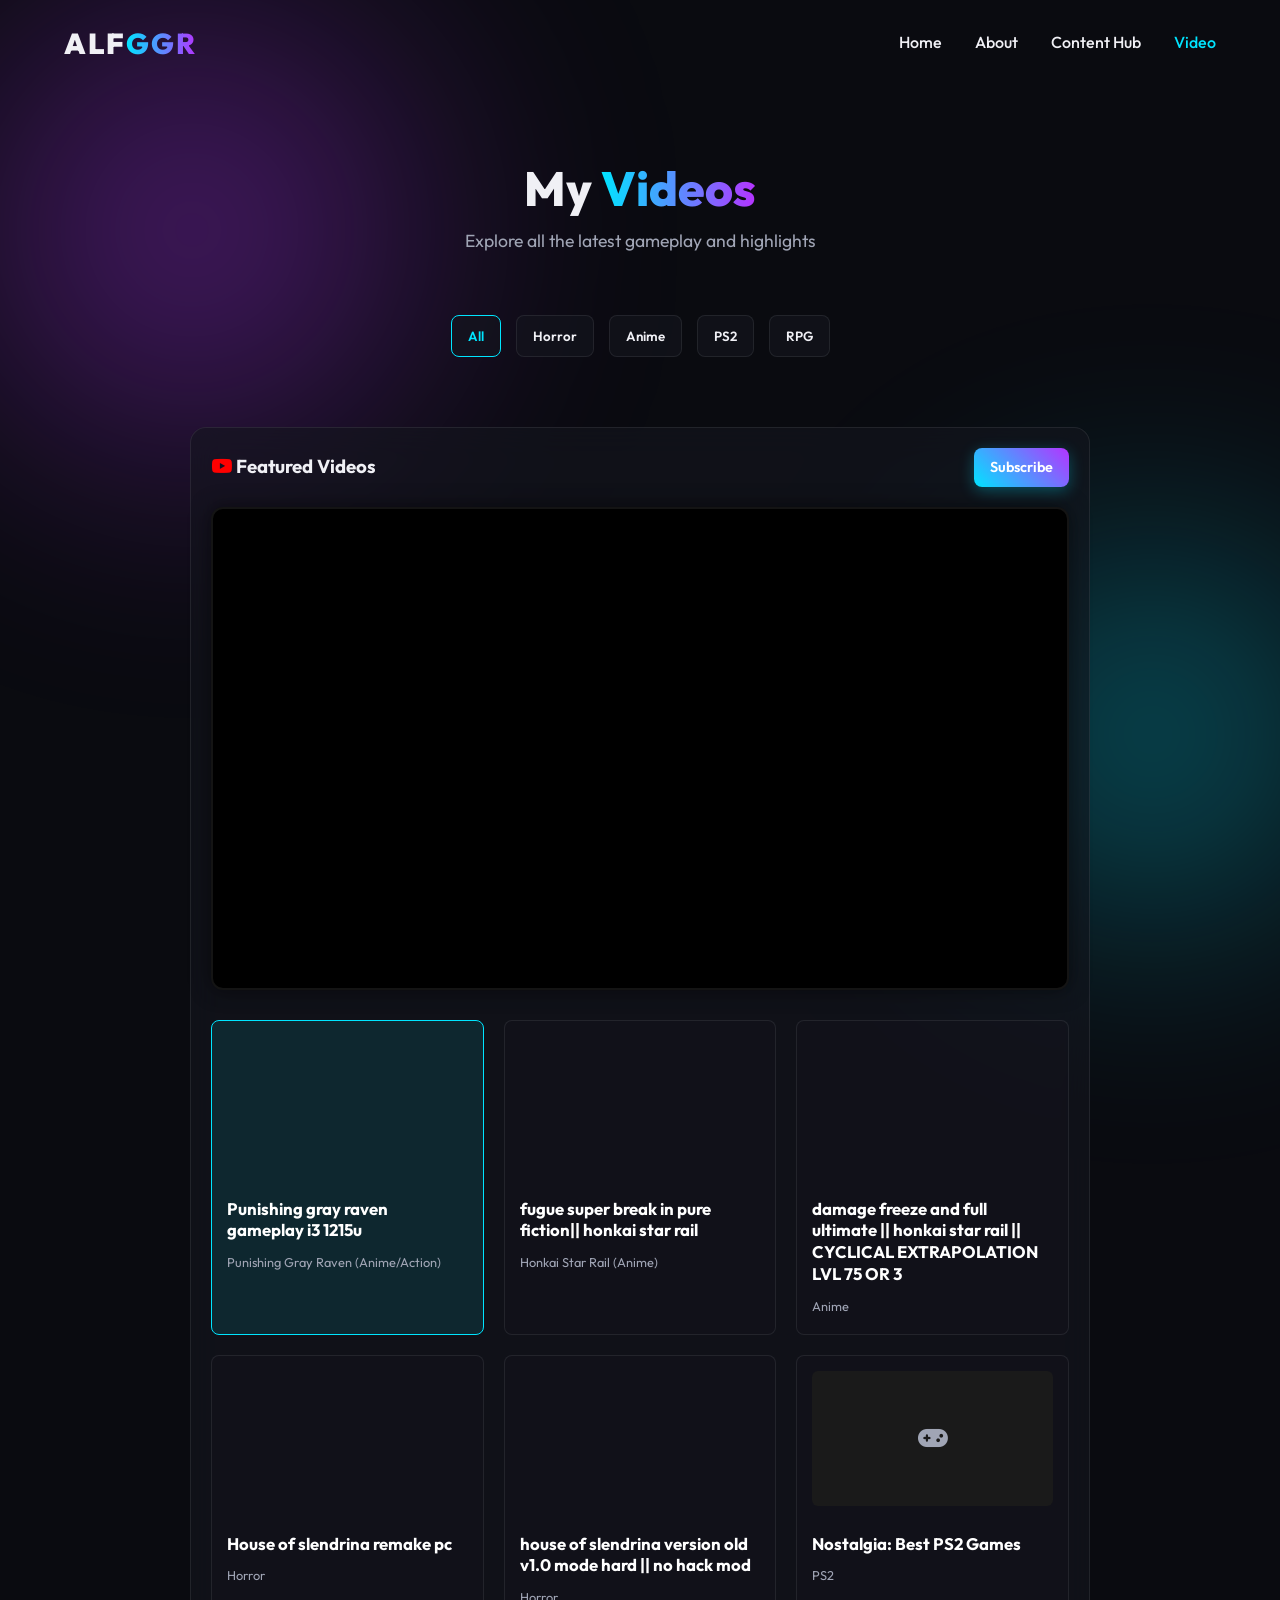
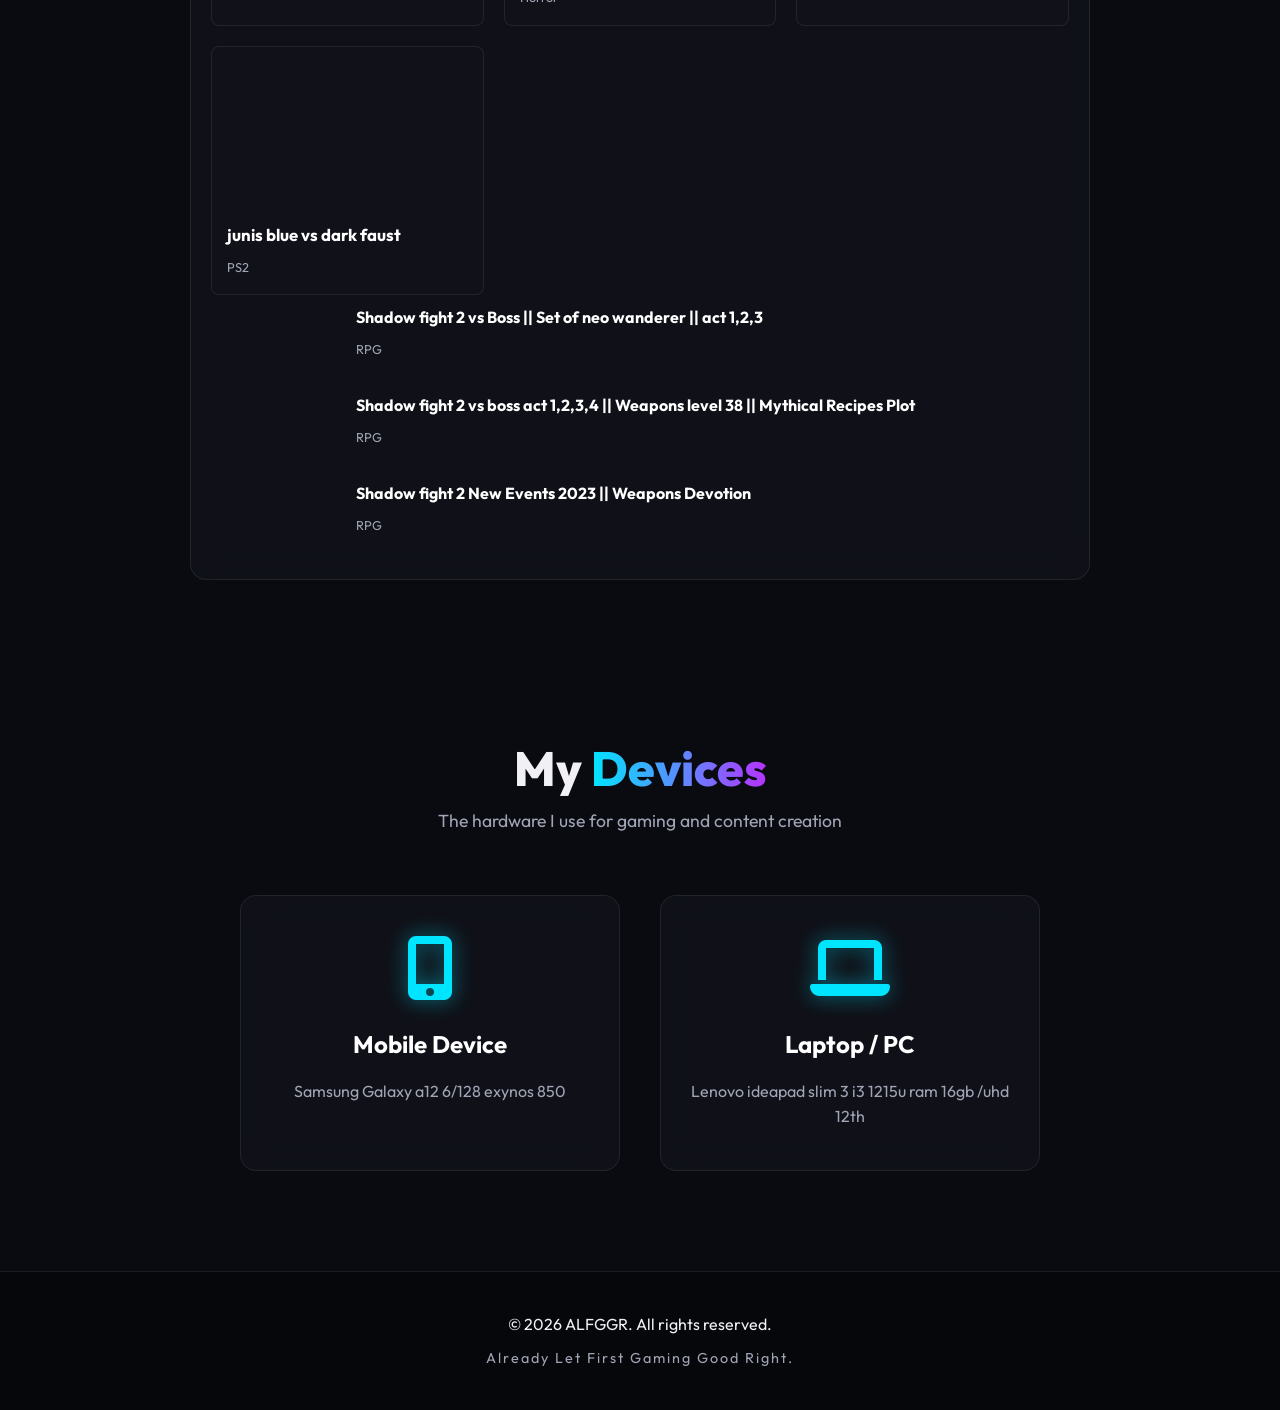
==== video.html @ 0b7cdcba "Add files via upload" ====
<!DOCTYPE html>
<html lang="en">
<head>
    <meta charset="UTF-8">
    <meta name="viewport" content="width=device-width, initial-scale=1.0">
    <title>ALFGGR | Videos</title>
    <meta name="description" content="Watch the latest gaming videos from ALFGGR, including Horror, Anime, PS2, and RPG gameplay.">
    <meta name="keywords" content="ALFGGR, Gaming, Videos, Horror, Anime, PS2, RPG, Gameplay, Walkthrough">
    <meta name="author" content="ALFGGR">
    <link rel="canonical" href="https://alfggr.com/video.html">
    
    <!-- SEO & Open Graph -->
    <meta property="og:title" content="ALFGGR | Videos">
    <meta property="og:description" content="Watch the latest gaming videos from ALFGGR, including Horror, Anime, PS2, and RPG gameplay.">
    <meta property="og:url" content="https://alfggr.com/video.html">
    <meta property="og:image" content="https://alfggr.com/img/icon.png">
    <meta property="og:type" content="website">
    <meta name="twitter:card" content="summary_large_image">
    <meta name="twitter:title" content="ALFGGR | Videos">
    <meta name="twitter:description" content="Watch the latest gaming videos from ALFGGR.">
    <meta name="twitter:image" content="https://alfggr.com/img/icon.png">
    
    <!-- Favicon Maximization -->
    <link rel="icon" type="image/png" sizes="32x32" href="img/icon.png">
    <link rel="icon" type="image/png" sizes="16x16" href="img/icon.png">
    <link rel="apple-touch-icon" sizes="180x180" href="img/icon.png">
    <link rel="shortcut icon" href="img/icon.png">
    <meta name="theme-color" content="#0a0b10">

    <!-- Structured Data for AI Overviews & SEO -->
    <script type="application/ld+json">
    {
      "@context": "https://schema.org",
      "@type": "CollectionPage",
      "name": "ALFGGR | Videos",
      "description": "Explore the latest gameplay and highlights from ALFGGR.",
      "url": "https://alfggr.com/video.html",
      "publisher": {
        "@type": "Organization",
        "name": "ALFGGR",
        "logo": {
          "@type": "ImageObject",
          "url": "https://alfggr.com/img/icon.png"
        }
      }
    }
    </script>

    <!-- Pagespeed Optimizations -->
    <link rel="preconnect" href="https://fonts.googleapis.com">
    <link rel="preconnect" href="https://fonts.gstatic.com" crossorigin>
    <link rel="preconnect" href="https://www.youtube.com">
    <link rel="dns-prefetch" href="https://www.youtube.com">
    <link href="https://fonts.googleapis.com/css2?family=Outfit:wght@300;400;600;800;900&display=swap" rel="stylesheet">
    <link rel="stylesheet" href="style.css">
    <link rel="preload" href="https://cdnjs.cloudflare.com/ajax/libs/font-awesome/6.4.0/css/all.min.css" as="style" onload="this.onload=null;this.rel='stylesheet'">
    <noscript><link rel="stylesheet" href="https://cdnjs.cloudflare.com/ajax/libs/font-awesome/6.4.0/css/all.min.css"></noscript>
    <style>
        .video-page-grid {
            display: grid !important;
            grid-template-columns: repeat(auto-fill, minmax(240px, 1fr));
            gap: 20px;
            margin-top: 30px;
        }
        .video-page-grid .playlist-item {
            flex-direction: column;
            align-items: flex-start;
            padding: 15px;
            background: rgba(20, 22, 30, 0.4);
            border: 1px solid var(--glass-border);
        }
        .video-page-grid .playlist-item.active {
            border-color: var(--accent-primary);
            background: rgba(0, 229, 255, 0.1);
        }
        .video-page-grid .thumb {
            width: 100% !important;
            height: 135px !important;
            margin-bottom: 12px;
        }
        .video-page-grid .info h4 {
            font-size: 1.05rem;
            line-height: 1.3;
            margin-bottom: 8px;
        }
    </style>
</head>
<body>
    <!-- Background Effects -->
    <div class="bg-glow blob-1"></div>
    <div class="bg-glow blob-2"></div>

    <!-- Navigation -->
    <nav class="navbar">
        <div class="nav-container">
            <a href="index.html" class="logo">ALF<span class="highlight">GGR</span></a>
            <div class="nav-links">
                <a href="index.html#home">Home</a>
                <a href="index.html#about">About</a>
                <a href="index.html#hub">Content Hub</a>
                <a href="video.html" style="color: var(--accent-primary);">Video</a>
            </div>
            <div class="mobile-menu-btn">
                <i class="fas fa-bars"></i>
            </div>
        </div>
    </nav>

    <!-- Videos Section -->
    <section id="videos" class="hub" style="padding-top: 150px; min-height: 80vh;">
        <div class="section-header fade-in">
            <h2>My <span class="highlight">Videos</span></h2>
            <p>Explore all the latest gameplay and highlights</p>
        </div>
        
        <div class="hub-container" style="grid-template-columns: 1fr; max-width: 900px; margin: 0 auto;">
            <!-- Category Filters -->
            <div class="category-filters fade-in" style="display: flex; gap: 15px; margin-bottom: 30px; justify-content: center; flex-wrap: wrap;">
                <button class="btn btn-social filter-btn active-filter" data-filter="all">All</button>
                <button class="btn btn-social filter-btn" data-filter="horror">Horror</button>
                <button class="btn btn-social filter-btn" data-filter="anime">Anime</button>
                <button class="btn btn-social filter-btn" data-filter="ps2">PS2</button>
                <button class="btn btn-social filter-btn" data-filter="rpg">RPG</button>
            </div>

            <!-- YouTube Showcase Expanded -->
            <div class="yt-showcase glass fade-in">
                <div class="showcase-header" style="display: flex; justify-content: space-between; align-items: center;">
                    <h3><i class="fab fa-youtube" style="color: #ff0000;"></i> Featured Videos</h3>
                    <a href="https://www.youtube.com/@ALFGGRFRIEREN" target="_blank" class="btn btn-primary" style="padding: 8px 16px; font-size: 0.9rem;">Subscribe</a>
                </div>
                <div class="video-player-frame" style="margin-bottom: 30px;">
                    <iframe id="main-yt-player" src="https://www.youtube.com/embed/Yt48xO8uWRI?si=CnnHKr58qfmJ1KB6" title="ALFGGR Gaming Video" frameborder="0" allow="accelerometer; autoplay; clipboard-write; encrypted-media; gyroscope; picture-in-picture; web-share" allowfullscreen loading="lazy" style="width: 100%; height: 100%; position: absolute; top: 0; left: 0;"></iframe>
                </div>
                <div class="video-playlist video-page-grid">
                    <div class="playlist-item active" data-category="anime" data-url="https://www.youtube.com/embed/Yt48xO8uWRI?si=CnnHKr58qfmJ1KB6">
                        <div class="thumb yt-thumb-1"></div>
                        <div class="info">
                            <h4>Punishing gray raven gameplay i3 1215u</h4>
                            <span>Punishing Gray Raven (Anime/Action)</span>
                        </div>
                    </div>
                    <div class="playlist-item" data-category="anime" data-url="https://www.youtube.com/embed/mqfwTpQ05Ng?start=84">
                        <div class="thumb yt-thumb-2"></div>
                        <div class="info">
                            <h4>fugue super break in pure fiction|| honkai star rail</h4>
                            <span>Honkai Star Rail (Anime)</span>
                        </div>
                    </div>
                    <!-- Anime Placeholders -->
                    <div class="playlist-item" data-category="anime" data-url="https://www.youtube.com/embed/ZGcPiIV1_28?si=SC_h_uphFCRVAzOS">
                        <div class="thumb" style="background: url('https://img.youtube.com/vi/ZGcPiIV1_28/hqdefault.jpg') center/cover; display: flex; align-items: center; justify-content: center;"></div>
                        <div class="info">
                            <h4>damage freeze and full ultimate || honkai star rail || CYCLICAL EXTRAPOLATION LVL 75 OR 3</h4>
                            <span>Anime</span>
                        </div>
                    </div>
                    
                    <!-- Horror Placeholders -->
                    <div class="playlist-item" data-category="horror" data-url="https://www.youtube.com/embed/eGwAYPL7aRM?si=e6atgmjRRaTUmrL-">
                        <div class="thumb" style="background: url('https://img.youtube.com/vi/eGwAYPL7aRM/hqdefault.jpg') center/cover; display: flex; align-items: center; justify-content: center;"></div>
                        <div class="info">
                            <h4>House of slendrina remake pc</h4>
                            <span>Horror</span>
                        </div>
                    </div>
                    <div class="playlist-item" data-category="horror" data-url="https://www.youtube.com/embed/FNz2HK_6kNI?si=Iut2EkTe7sqjBl9a">
                        <div class="thumb" style="background: url('https://img.youtube.com/vi/FNz2HK_6kNI/hqdefault.jpg') center/cover; display: flex; align-items: center; justify-content: center;"></div>
                        <div class="info">
                            <h4>house of slendrina version old v1.0 mode hard || no hack mod</h4>
                            <span>Horror</span>
                        </div>
                    </div>


                    <!-- PS2 Placeholders -->
                    <div class="playlist-item" data-category="ps2" data-url="https://www.youtube.com/embed/Yt48xO8uWRI">
                        <div class="thumb" style="background: #1a1a1a; display: flex; align-items: center; justify-content: center;"><i class="fas fa-gamepad" style="color: var(--text-muted); font-size: 1.5rem;"></i></div>
                        <div class="info">
                            <h4>Nostalgia: Best PS2 Games</h4>
                            <span>PS2</span>
                        </div>
                    </div>
                    <div class="playlist-item" data-category="ps2" data-url="https://www.youtube.com/embed/fvQC0sFUXD8?si=60xkOVvUGl4ir617">
                        <div class="thumb" style="background: url('https://img.youtube.com/vi/fvQC0sFUXD8/hqdefault.jpg') center/cover; display: flex; align-items: center; justify-content: center;"></div>
                        <div class="info">
                            <h4>junis blue vs dark faust</h4>
                            <span>PS2</span>
                        </div>
                    </div>
                    </div>

                    <!-- RPG Placeholders -->
                    <div class="playlist-item" data-category="rpg" data-url="https://www.youtube.com/embed/9pNNU_Ja9Fw?si=eTaU8vXrqc_uiwPA">
                        <div class="thumb" style="background: url('https://img.youtube.com/vi/9pNNU_Ja9Fw/hqdefault.jpg') center/cover; display: flex; align-items: center; justify-content: center;"></div>
                        <div class="info">
                            <h4>Shadow fight 2 vs Boss || Set of neo wanderer || act 1,2,3</h4>
                            <span>RPG</span>
                        </div>
                    </div>
                    <div class="playlist-item" data-category="rpg" data-url="https://www.youtube.com/embed/5vhgymknpUk?si=5foOuzaYvOjLVscD">
                        <div class="thumb" style="background: url('https://img.youtube.com/vi/5vhgymknpUk/hqdefault.jpg') center/cover; display: flex; align-items: center; justify-content: center;"></div>
                        <div class="info">
                            <h4>Shadow fight 2 vs boss act 1,2,3,4 || Weapons level 38 || Mythical Recipes Plot</h4>
                            <span>RPG</span>
                        </div>
                    </div>
                    <div class="playlist-item" data-category="rpg" data-url="https://www.youtube.com/embed/zV8PjZIOoPE?si=hNqh-Oz_6TSqY99t">
                        <div class="thumb" style="background: url('https://img.youtube.com/vi/zV8PjZIOoPE/hqdefault.jpg') center/cover; display: flex; align-items: center; justify-content: center;"></div>
                        <div class="info">
                            <h4>Shadow fight 2 New Events 2023 || Weapons Devotion</h4>
                            <span>RPG</span>
                        </div>
                    </div>
                </div>
            </div>
        </div>
    </section>
    <!-- Devices Section -->
    <section id="devices" class="about" style="padding-top: 50px; padding-bottom: 100px;">
        <div class="section-header fade-in">
            <h2>My <span class="highlight">Devices</span></h2>
            <p>The hardware I use for gaming and content creation</p>
        </div>
        
        <div class="about-grid" style="display: grid; grid-template-columns: repeat(auto-fit, minmax(300px, 1fr)); gap: 40px; max-width: 800px; margin: 0 auto;">
            <div class="about-card glass fade-in">
                <i class="fas fa-mobile-alt fa-4x icon-glow" style="margin-bottom: 25px;"></i>
                <h3>Mobile Device</h3>
                <p>Samsung Galaxy a12 6/128 exynos 850</p>
            </div>
            <div class="about-card glass fade-in" style="transition-delay: 0.2s;">
                <i class="fas fa-laptop fa-4x icon-glow" style="margin-bottom: 25px;"></i>
                <h3>Laptop / PC</h3>
                <p>Lenovo ideapad slim 3 i3 1215u ram 16gb /uhd 12th</p>
            </div>
        </div>
    </section>

    <footer>
        <p>&copy; 2026 ALFGGR. All rights reserved.</p>
        <p class="footer-sub">Already Let First Gaming Good Right.</p>
    </footer>

    <script src="script.js" defer></script>
</body>
</html>
---- style.css ----
:root {
    --bg-dark: #0a0b10;
    --bg-surface: rgba(20, 22, 30, 0.6);
    --text-main: #f0f0f5;
    --text-muted: #a0a5b5;
    --accent-primary: #00e5ff;
    --accent-secondary: #b533ff;
    --accent-tertiary: #ff007f;
    --glass-border: rgba(255, 255, 255, 0.08);
}

* {
    margin: 0;
    padding: 0;
    box-sizing: border-box;
    font-family: 'Outfit', sans-serif;
}

body {
    background-color: var(--bg-dark);
    color: var(--text-main);
    overflow-x: hidden;
    width: 100%;
    position: relative;
    line-height: 1.6;
}

html {
    scroll-behavior: smooth;
    overflow-x: hidden;
    width: 100%;
}

/* Background Glows */
.bg-glow {
    position: fixed;
    border-radius: 50%;
    filter: blur(120px);
    z-index: -1;
    opacity: 0.5;
}

.blob-1 {
    top: -10%;
    left: -10%;
    width: 50vw;
    height: 50vw;
    background: radial-gradient(circle, var(--accent-secondary) 0%, transparent 70%);
}

.blob-2 {
    bottom: -10%;
    right: -10%;
    width: 40vw;
    height: 40vw;
    background: radial-gradient(circle, var(--accent-primary) 0%, transparent 70%);
}

/* Utility Classes */
.highlight {
    background: linear-gradient(90deg, var(--accent-primary), var(--accent-secondary));
    -webkit-background-clip: text;
    -webkit-text-fill-color: transparent;
    font-weight: 800;
}

.glass {
    background: var(--bg-surface);
    backdrop-filter: blur(16px);
    -webkit-backdrop-filter: blur(16px);
    border: 1px solid var(--glass-border);
    border-radius: 16px;
}

.fade-in {
    opacity: 0;
    transform: translateY(30px);
    transition: opacity 0.8s ease, transform 0.8s ease;
}

.fade-in.appear {
    opacity: 1;
    transform: translateY(0);
}

/* Buttons */
.btn {
    display: inline-block;
    padding: 12px 28px;
    border-radius: 8px;
    font-weight: 600;
    text-decoration: none;
    transition: all 0.3s ease;
    cursor: pointer;
    border: none;
}

.btn-primary {
    background: linear-gradient(45deg, var(--accent-primary), var(--accent-secondary));
    color: #fff;
    box-shadow: 0 4px 15px rgba(0, 229, 255, 0.3);
}

.btn-primary:hover {
    transform: translateY(-2px);
    box-shadow: 0 6px 20px rgba(181, 51, 255, 0.5);
}

.btn-social {
    background: var(--bg-surface);
    border: 1px solid var(--glass-border);
    color: var(--text-main);
    padding: 12px 16px;
    border-radius: 8px;
}

.btn-social:hover {
    background: rgba(255,255,255,0.1);
    color: var(--accent-primary);
}

.active-filter {
    border-color: var(--accent-primary) !important;
    color: var(--accent-primary) !important;
}

.btn-block {
    display: block;
    width: 100%;
    text-align: center;
}

/* Navbar */
.navbar {
    position: fixed;
    top: 0;
    width: 100%;
    padding: 20px 5%;
    z-index: 1000;
    transition: all 0.3s ease;
}

.navbar.scrolled {
    background: rgba(10, 11, 16, 0.8);
    backdrop-filter: blur(20px);
    padding: 15px 5%;
    border-bottom: 1px solid var(--glass-border);
}

.nav-container {
    max-width: 1200px;
    margin: 0 auto;
    display: flex;
    justify-content: space-between;
    align-items: center;
}

.logo {
    font-size: 1.8rem;
    font-weight: 900;
    color: var(--text-main);
    text-decoration: none;
    letter-spacing: 2px;
}

.nav-links a {
    color: var(--text-main);
    text-decoration: none;
    margin-left: 30px;
    font-weight: 500;
    transition: color 0.3s ease;
}

.nav-links a:hover {
    color: var(--accent-primary);
}

.btn-nav {
    border: 1px solid var(--accent-primary);
    padding: 8px 20px;
    border-radius: 6px;
}

.btn-nav:hover {
    background: var(--accent-primary);
    color: #000 !important;
}

.mobile-menu-btn {
    display: none;
    font-size: 1.5rem;
    cursor: pointer;
}

/* Hero Section */
.hero {
    min-height: 100vh;
    display: flex;
    align-items: center;
    justify-content: space-between;
    padding: 120px 5% 50px;
    max-width: 1200px;
    margin: 0 auto;
}

.hero-content {
    flex: 1;
    max-width: 600px;
}

.hero-subtitle {
    color: var(--accent-primary);
    font-size: 1rem;
    letter-spacing: 3px;
    margin-bottom: 10px;
    text-transform: uppercase;
}

.hero-title {
    font-size: 5rem;
    font-weight: 900;
    line-height: 1;
    margin-bottom: 20px;
    position: relative;
    color: #fff;
    text-shadow: 0 0 20px rgba(0, 229, 255, 0.4);
}

/* Glitch Effect */
.glitch::before, .glitch::after {
    content: attr(data-text);
    position: absolute;
    top: 0;
    left: 0;
    width: 100%;
    height: 100%;
    background: var(--bg-dark);
}
.glitch::before {
    left: 2px;
    text-shadow: -1px 0 red;
    clip: rect(24px, 550px, 90px, 0);
    animation: glitch-anim 3s infinite linear alternate-reverse;
}
.glitch::after {
    left: -2px;
    text-shadow: -1px 0 blue;
    clip: rect(85px, 550px, 140px, 0);
    animation: glitch-anim 2.5s infinite linear alternate-reverse;
}

@keyframes glitch-anim {
    0% { clip: rect(21px, 9999px, 93px, 0); }
    20% { clip: rect(48px, 9999px, 12px, 0); }
    40% { clip: rect(72px, 9999px, 34px, 0); }
    60% { clip: rect(15px, 9999px, 89px, 0); }
    80% { clip: rect(98px, 9999px, 23px, 0); }
    100% { clip: rect(33px, 9999px, 67px, 0); }
}

.hero-desc {
    font-size: 1.2rem;
    color: var(--text-muted);
    margin-bottom: 40px;
}

.hero-actions {
    display: flex;
    gap: 15px;
}

.hero-image-wrapper {
    flex: 1;
    display: flex;
    justify-content: flex-end;
}

.hero-card {
    background: linear-gradient(135deg, rgba(20,22,30,0.8), rgba(10,11,16,0.9));
    border: 1px solid var(--glass-border);
    border-radius: 20px;
    padding: 30px;
    position: relative;
    box-shadow: 0 20px 40px rgba(0,0,0,0.5), 0 0 40px rgba(181, 51, 255, 0.1);
    transform: perspective(1000px) rotateY(-5deg);
    transition: transform 0.5s ease;
}

.hero-card:hover {
    transform: perspective(1000px) rotateY(0deg);
}

.stats-grid {
    display: grid;
    grid-template-columns: repeat(2, 1fr);
    gap: 20px;
}

.stat-item {
    background: rgba(255,255,255,0.03);
    padding: 20px;
    border-radius: 12px;
    text-align: center;
    border: 1px solid rgba(255,255,255,0.05);
}

.stat-item i {
    font-size: 2rem;
    color: var(--accent-secondary);
    margin-bottom: 10px;
}

.stat-item h3 {
    font-size: 2.5rem;
    font-weight: 800;
    color: #fff;
}

.stat-item p {
    color: var(--text-muted);
    font-size: 0.9rem;
    text-transform: uppercase;
    letter-spacing: 1px;
}

/* Sections */
section {
    padding: 100px 5%;
    max-width: 1200px;
    margin: 0 auto;
}

.section-header {
    text-align: center;
    margin-bottom: 60px;
}

.section-header h2 {
    font-size: 3rem;
    font-weight: 800;
}

.section-header p {
    color: var(--text-muted);
    font-size: 1.1rem;
}

/* About Section */
.about-profile {
    display: flex;
    align-items: center;
    gap: 40px;
    padding: 40px;
    margin-bottom: 40px;
}

.profile-image {
    flex-shrink: 0;
}

.profile-image img {
    width: 250px;
    height: 250px;
    object-fit: cover;
    border-radius: 20px;
    border: 3px solid var(--glass-border);
    box-shadow: 0 0 20px rgba(0, 229, 255, 0.2);
    filter: grayscale(20%) contrast(120%);
    transition: all 0.4s ease;
}

.profile-image img:hover {
    filter: grayscale(0%) contrast(100%);
    transform: scale(1.05);
    box-shadow: 0 0 30px rgba(181, 51, 255, 0.4);
    border-color: var(--accent-secondary);
}

.profile-text h3 {
    font-size: 2.2rem;
    font-weight: 800;
}

.profile-text p {
    color: var(--text-muted);
    line-height: 1.8;
}

.about-grid {
    display: grid;
    grid-template-columns: repeat(auto-fit, minmax(300px, 1fr));
    gap: 30px;
}

.about-card {
    padding: 40px 30px;
    text-align: center;
    transition: transform 0.3s ease, box-shadow 0.3s ease;
}

.about-card:hover {
    transform: translateY(-10px);
    box-shadow: 0 10px 30px rgba(0, 229, 255, 0.1);
    border-color: rgba(0, 229, 255, 0.3);
}

.icon-glow {
    color: var(--accent-primary);
    margin-bottom: 20px;
    filter: drop-shadow(0 0 10px rgba(0, 229, 255, 0.5));
}

.about-card h3 {
    font-size: 1.5rem;
    margin-bottom: 15px;
    color: #fff;
}

.about-card p {
    color: var(--text-muted);
}

/* Hub Section */
.hub-container {
    display: grid;
    grid-template-columns: 1.5fr 1fr;
    gap: 40px;
    align-items: center;
}

/* YouTube Showcase */
.yt-showcase {
    padding: 20px;
}

.showcase-header {
    margin-bottom: 20px;
    display: flex;
    align-items: center;
    gap: 10px;
}

.video-player-frame {
    aspect-ratio: 16/9;
    background: #000;
    border-radius: 12px;
    overflow: hidden;
    position: relative;
    margin-bottom: 20px;
    border: 2px solid var(--glass-border);
    box-shadow: 0 0 20px rgba(0,0,0,0.5);
}

.video-placeholder {
    width: 100%;
    height: 100%;
    display: flex;
    flex-direction: column;
    align-items: center;
    justify-content: center;
    background: linear-gradient(45deg, #111, #222);
    cursor: pointer;
    transition: background 0.3s ease;
}

.video-placeholder:hover {
    background: linear-gradient(45deg, #1a1a1a, #2a2a2a);
}

.video-placeholder i {
    color: var(--accent-primary);
    margin-bottom: 10px;
    transition: transform 0.3s ease;
}

.video-placeholder:hover i {
    transform: scale(1.1);
}

.video-playlist {
    display: flex;
    flex-direction: column;
    gap: 10px;
}

.playlist-item {
    display: flex;
    gap: 15px;
    padding: 10px;
    border-radius: 8px;
    cursor: pointer;
    transition: background 0.3s ease;
}

.playlist-item:hover, .playlist-item.active {
    background: rgba(255,255,255,0.05);
}

.playlist-item.active {
    border-left: 3px solid var(--accent-primary);
}

.thumb {
    width: 120px;
    height: 68px;
    background: #333;
    border-radius: 6px;
}

.yt-thumb-1 { background: url('https://img.youtube.com/vi/Yt48xO8uWRI/hqdefault.jpg') center/cover; }
.yt-thumb-2 { background: url('https://img.youtube.com/vi/mqfwTpQ05Ng/hqdefault.jpg') center/cover; }

.playlist-item .info h4 {
    font-size: 1rem;
    margin-bottom: 5px;
    color: #fff;
}

.playlist-item .info span {
    font-size: 0.8rem;
    color: var(--text-muted);
}

/* Photo Gallery */
.photo-gallery {
    display: flex;
    justify-content: center;
    align-items: center;
    height: 100%;
}

.gallery-grid {
    display: grid;
    grid-template-columns: repeat(2, 1fr);
    gap: 15px;
    width: 100%;
}

.gallery-item {
    aspect-ratio: 1;
    overflow: hidden;
    border-radius: 12px;
    transition: transform 0.3s ease, box-shadow 0.3s ease;
    cursor: pointer;
    position: relative;
}

.gallery-item:hover {
    transform: scale(1.05);
    box-shadow: 0 10px 20px rgba(0, 229, 255, 0.2);
    z-index: 2;
}

.gallery-item img {
    width: 100%;
    height: 100%;
    object-fit: cover;
    transition: filter 0.3s ease;
    filter: grayscale(20%);
}

.gallery-item:hover img {
    filter: grayscale(0%);
}

/* Contact Section */
.contact-container {
    display: grid;
    grid-template-columns: 1fr 1.5fr;
    gap: 50px;
    padding: 50px;
}

.contact-info h2 {
    font-size: 2.5rem;
    margin-bottom: 15px;
}

.contact-info p {
    color: var(--text-muted);
    margin-bottom: 30px;
}

.social-links-large {
    display: flex;
    gap: 15px;
}

.social-links-large a {
    display: flex;
    align-items: center;
    justify-content: center;
    width: 50px;
    height: 50px;
    border-radius: 50%;
    background: rgba(255,255,255,0.05);
    color: #fff;
    font-size: 1.5rem;
    text-decoration: none;
    transition: all 0.3s ease;
    border: 1px solid var(--glass-border);
}

.social-links-large a:hover {
    background: var(--accent-primary);
    color: #000;
    transform: translateY(-5px);
    box-shadow: 0 5px 15px rgba(0, 229, 255, 0.4);
}

.contact-form {
    display: flex;
    flex-direction: column;
    gap: 20px;
}

.input-group {
    position: relative;
}

.input-group input, .input-group textarea {
    width: 100%;
    padding: 15px;
    background: rgba(0,0,0,0.2);
    border: 1px solid var(--glass-border);
    border-radius: 8px;
    color: #fff;
    font-size: 1rem;
    outline: none;
    transition: border-color 0.3s ease, box-shadow 0.3s ease;
}

.input-group input:focus, .input-group textarea:focus {
    border-color: var(--accent-secondary);
    box-shadow: 0 0 10px rgba(181, 51, 255, 0.2);
}

.input-group label {
    position: absolute;
    left: 15px;
    top: 15px;
    color: var(--text-muted);
    transition: all 0.3s ease;
    pointer-events: none;
}

.input-group input:focus ~ label,
.input-group input:not(:placeholder-shown) ~ label,
.input-group textarea:focus ~ label,
.input-group textarea:not(:placeholder-shown) ~ label {
    top: -10px;
    left: 10px;
    font-size: 0.8rem;
    background: var(--bg-dark);
    padding: 0 5px;
    color: var(--accent-secondary);
}

/* Footer */
footer {
    text-align: center;
    padding: 40px 20px;
    border-top: 1px solid var(--glass-border);
    background: rgba(0,0,0,0.3);
}

.footer-sub {
    font-size: 0.9rem;
    color: var(--text-muted);
    margin-top: 10px;
    letter-spacing: 2px;
}

/* Responsive Design */
@media (max-width: 992px) {
    .hub-container {
        grid-template-columns: 1fr;
    }
    .tiktok-showcase {
        margin-top: 40px;
    }
    .contact-container {
        grid-template-columns: 1fr;
        padding: 30px;
    }
}

@media (max-width: 768px) {
    .nav-links {
        display: none;
        position: absolute;
        top: 100%;
        left: 0;
        width: 100%;
        background: var(--bg-surface);
        backdrop-filter: blur(20px);
        flex-direction: column;
        padding: 20px;
        text-align: center;
        border-bottom: 1px solid var(--glass-border);
    }
    .nav-links.active {
        display: flex;
    }
    .nav-links a {
        margin: 15px 0;
    }
    .mobile-menu-btn {
        display: block;
    }
    .hero {
        flex-direction: column;
        text-align: center;
        padding-top: 120px;
        padding-bottom: 40px;
    }
    .hero-title {
        font-size: 3rem;
    }
    .hero-desc {
        font-size: 1rem;
        margin-bottom: 30px;
    }
    .hero-actions {
        justify-content: center;
        flex-wrap: wrap;
    }
    .hero-image-wrapper {
        margin-top: 40px;
        width: 100%;
    }
    .hero-card {
        padding: 15px;
        border-radius: 16px;
    }
    .stats-grid {
        grid-template-columns: repeat(3, 1fr);
        gap: 8px;
    }
    .stat-item {
        padding: 12px 5px;
    }
    .stat-item i {
        font-size: 1.2rem;
        margin-bottom: 5px;
    }
    .stat-item h3 {
        font-size: 1.3rem;
    }
    .stat-item p {
        font-size: 0.65rem;
        letter-spacing: 0;
    }
    .about-profile {
        flex-direction: column;
        text-align: center;
        padding: 20px;
        gap: 20px;
    }
    .profile-image img {
        width: 200px;
        height: 200px;
    }
    section {
        padding: 60px 5%;
    }
    .section-header h2 {
        font-size: 2.2rem;
    }
    .phone-frame {
        width: 280px;
        height: 560px;
    }
    .thumb {
        width: 100px;
        height: 56px;
    }
}

@media (max-width: 480px) {
    .hero-title {
        font-size: 2.2rem;
    }
    .hero-subtitle {
        font-size: 0.8rem;
    }
    .phone-frame {
        width: 260px;
        height: 520px;
    }
    .stat-item h3 {
        font-size: 1.1rem;
    }
    .contact-container {
        padding: 20px;
    }
    .contact-info h2 {
        font-size: 2rem;
    }
    .social-links-large a {
        width: 40px;
        height: 40px;
        font-size: 1.2rem;
    }
}
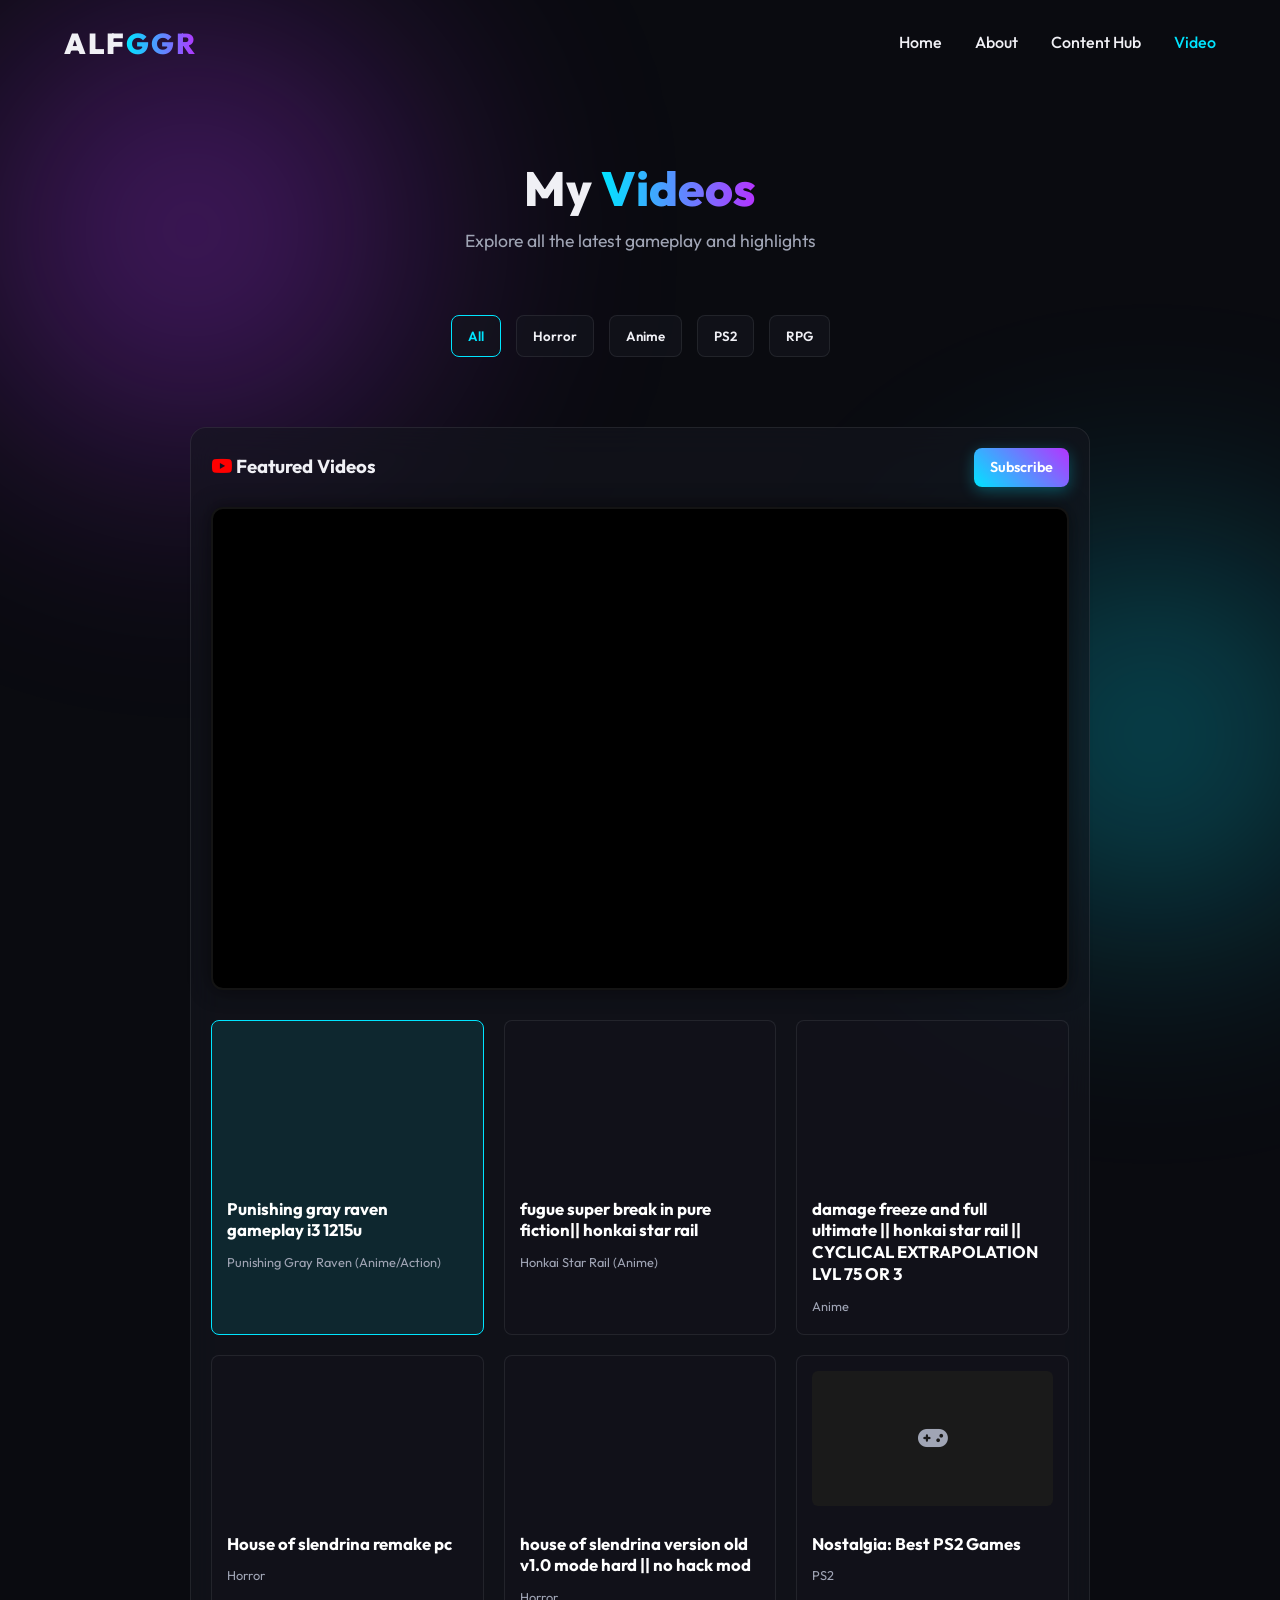
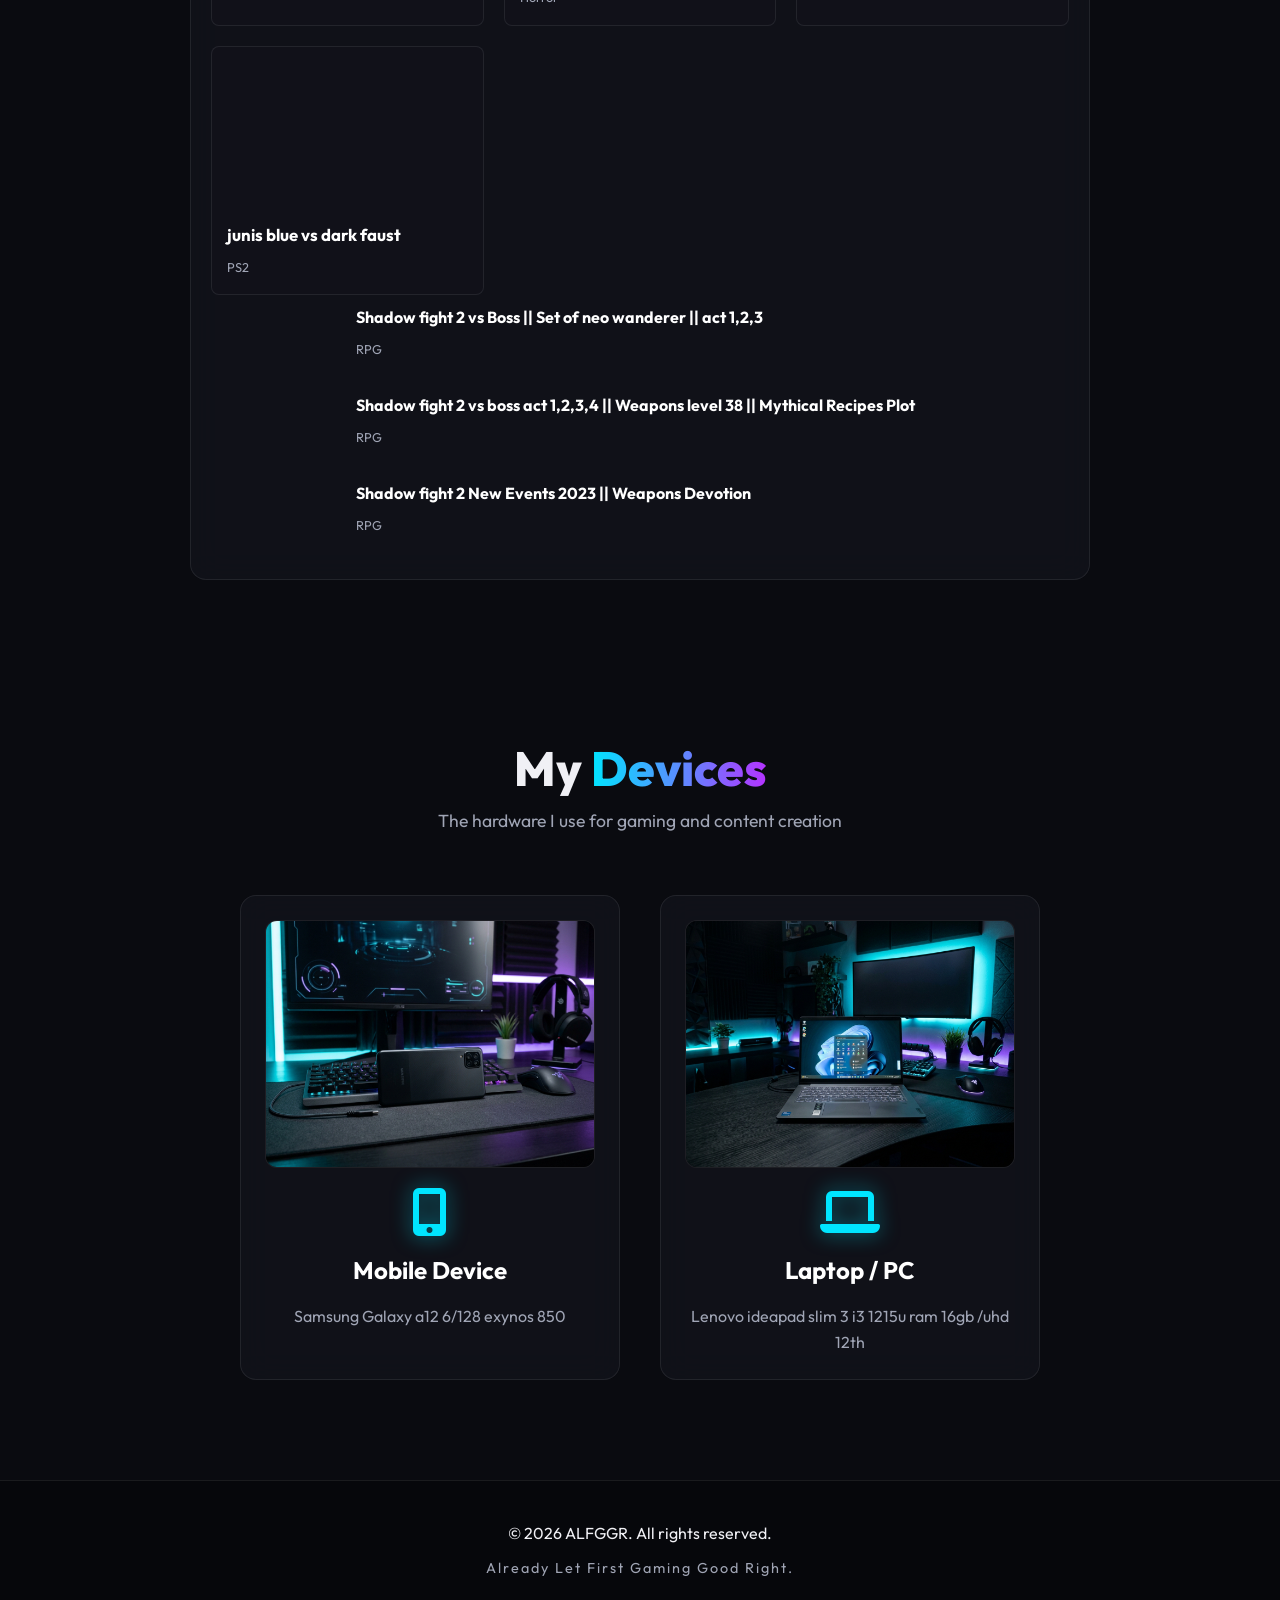
==== commit 45282d1e: "Add files via upload" ====
--- a/video.html
+++ b/video.html
@@ -3,21 +3,25 @@
 <head>
     <meta charset="UTF-8">
     <meta name="viewport" content="width=device-width, initial-scale=1.0">
-    <title>ALFGGR | Videos</title>
-    <meta name="description" content="Watch the latest gaming videos from ALFGGR, including Horror, Anime, PS2, and RPG gameplay.">
-    <meta name="keywords" content="ALFGGR, Gaming, Videos, Horror, Anime, PS2, RPG, Gameplay, Walkthrough">
+    <title>ALFGGR Videos - Already Let First Gaming Good Right | Creator Gaming Shadow Fight 2,3 and game anime</title>
+    <meta name="description" content="Watch the latest gaming videos from ALFGGR. Explore all the latest gameplay and highlights including Shadow Fight 2, 3, Honkai Star Rail, Punishing Gray Raven, and Horror games.">
+    <meta name="keywords" content="Already Let First Gaming Good Right, ALFGGR, Gaming, Videos, Horror, Anime, PS2, RPG, Gameplay, Walkthrough, Shadow Fight, Honkai Star Rail, Punishing Gray Raven">
     <meta name="author" content="ALFGGR">
+    <meta name="robots" content="index, follow, max-image-preview:large, max-snippet:-1, max-video-preview:-1">
     <link rel="canonical" href="https://alfggr.com/video.html">
     
     <!-- SEO & Open Graph -->
-    <meta property="og:title" content="ALFGGR | Videos">
-    <meta property="og:description" content="Watch the latest gaming videos from ALFGGR, including Horror, Anime, PS2, and RPG gameplay.">
+    <meta property="og:title" content="ALFGGR Videos - Already Let First Gaming Good Right | Creator Gaming Shadow Fight 2,3 and game anime">
+    <meta property="og:description" content="Watch the latest gaming videos from ALFGGR. Explore all the latest gameplay and highlights including Shadow Fight 2, 3, Honkai Star Rail, Punishing Gray Raven, and Horror games.">
     <meta property="og:url" content="https://alfggr.com/video.html">
+    <meta property="og:site_name" content="ALFGGR">
     <meta property="og:image" content="https://alfggr.com/img/icon.png">
     <meta property="og:type" content="website">
+
+    <!-- Twitter Cards -->
     <meta name="twitter:card" content="summary_large_image">
-    <meta name="twitter:title" content="ALFGGR | Videos">
-    <meta name="twitter:description" content="Watch the latest gaming videos from ALFGGR.">
+    <meta name="twitter:title" content="ALFGGR Videos - Already Let First Gaming Good Right | Creator Gaming Shadow Fight 2,3 and game anime">
+    <meta name="twitter:description" content="Watch the latest gaming videos from ALFGGR. Explore all the latest gameplay and highlights.">
     <meta name="twitter:image" content="https://alfggr.com/img/icon.png">
     
     <!-- Favicon Maximization -->
@@ -25,24 +29,117 @@
     <link rel="icon" type="image/png" sizes="16x16" href="img/icon.png">
     <link rel="apple-touch-icon" sizes="180x180" href="img/icon.png">
     <link rel="shortcut icon" href="img/icon.png">
+    <link rel="manifest" href="site.webmanifest">
+    <meta name="msapplication-TileColor" content="#0a0b10">
+    <meta name="msapplication-TileImage" content="img/icon.png">
     <meta name="theme-color" content="#0a0b10">
 
     <!-- Structured Data for AI Overviews & SEO -->
     <script type="application/ld+json">
     {
       "@context": "https://schema.org",
-      "@type": "CollectionPage",
-      "name": "ALFGGR | Videos",
-      "description": "Explore the latest gameplay and highlights from ALFGGR.",
-      "url": "https://alfggr.com/video.html",
-      "publisher": {
-        "@type": "Organization",
-        "name": "ALFGGR",
-        "logo": {
-          "@type": "ImageObject",
-          "url": "https://alfggr.com/img/icon.png"
-        }
-      }
+      "@graph": [
+        {
+          "@type": "CollectionPage",
+          "@id": "https://alfggr.com/video.html#collectionpage",
+          "url": "https://alfggr.com/video.html",
+          "name": "ALFGGR Videos - Already Let First Gaming Good Right | Creator Gaming Shadow Fight 2,3 and game anime",
+          "description": "Watch the latest gaming videos from ALFGGR. Explore all the latest gameplay and highlights.",
+          "publisher": {
+            "@type": "Person",
+            "@id": "https://alfggr.com/#person",
+            "name": "ALFGGR",
+            "url": "https://alfggr.com/"
+          },
+          "about": {
+            "@type": "Thing",
+            "name": "Gaming Videos"
+          },
+          "hasPart": [
+            {
+              "@type": "VideoObject",
+              "name": "Punishing gray raven gameplay i3 1215u",
+              "description": "Punishing Gray Raven gameplay showcase running on an Intel Core i3 1215u laptop.",
+              "thumbnailUrl": "https://img.youtube.com/vi/Yt48xO8uWRI/hqdefault.jpg",
+              "uploadDate": "2023-01-01T00:00:00Z",
+              "embedUrl": "https://www.youtube.com/embed/Yt48xO8uWRI?si=CnnHKr58qfmJ1KB6",
+              "contentUrl": "https://www.youtube.com/watch?v=Yt48xO8uWRI"
+            },
+            {
+              "@type": "VideoObject",
+              "name": "fugue super break in pure fiction|| honkai star rail",
+              "description": "Honkai Star Rail Pure Fiction showcase featuring Fugue Super Break build.",
+              "thumbnailUrl": "https://img.youtube.com/vi/mqfwTpQ05Ng/hqdefault.jpg",
+              "uploadDate": "2023-05-01T00:00:00Z",
+              "embedUrl": "https://www.youtube.com/embed/mqfwTpQ05Ng?start=84",
+              "contentUrl": "https://www.youtube.com/watch?v=mqfwTpQ05Ng"
+            },
+            {
+              "@type": "VideoObject",
+              "name": "damage freeze and full ultimate || honkai star rail || CYCLICAL EXTRAPOLATION LVL 75 OR 3",
+              "description": "Honkai Star Rail gameplay showing high damage, freeze status effects, and ultimate cycles in Cyclical Extrapolation level 75/3.",
+              "thumbnailUrl": "https://img.youtube.com/vi/ZGcPiIV1_28/hqdefault.jpg",
+              "uploadDate": "2023-06-01T00:00:00Z",
+              "embedUrl": "https://www.youtube.com/embed/ZGcPiIV1_28?si=SC_h_uphFCRVAzOS",
+              "contentUrl": "https://www.youtube.com/watch?v=ZGcPiIV1_28"
+            },
+            {
+              "@type": "VideoObject",
+              "name": "House of slendrina remake pc",
+              "description": "PC gameplay of the horror game House of Slendrina Remake.",
+              "thumbnailUrl": "https://img.youtube.com/vi/eGwAYPL7aRM/hqdefault.jpg",
+              "uploadDate": "2023-07-01T00:00:00Z",
+              "embedUrl": "https://www.youtube.com/embed/eGwAYPL7aRM?si=e6atgmjRRaTUmrL-",
+              "contentUrl": "https://www.youtube.com/watch?v=eGwAYPL7aRM"
+            },
+            {
+              "@type": "VideoObject",
+              "name": "house of slendrina version old v1.0 mode hard || no hack mod",
+              "description": "PC gameplay of House of Slendrina old version v1.0 running on hard mode with no hacks or mods.",
+              "thumbnailUrl": "https://img.youtube.com/vi/FNz2HK_6kNI/hqdefault.jpg",
+              "uploadDate": "2023-07-15T00:00:00Z",
+              "embedUrl": "https://www.youtube.com/embed/FNz2HK_6kNI?si=Iut2EkTe7sqjBl9a",
+              "contentUrl": "https://www.youtube.com/watch?v=FNz2HK_6kNI"
+            },
+            {
+              "@type": "VideoObject",
+              "name": "junis blue vs dark faust",
+              "description": "Nostalgic PS2 Ultraman gameplay showing Junis Blue fighting Dark Faust.",
+              "thumbnailUrl": "https://img.youtube.com/vi/fvQC0sFUXD8/hqdefault.jpg",
+              "uploadDate": "2023-08-01T00:00:00Z",
+              "embedUrl": "https://www.youtube.com/embed/fvQC0sFUXD8?si=60xkOVvUGl4ir617",
+              "contentUrl": "https://www.youtube.com/watch?v=fvQC0sFUXD8"
+            },
+            {
+              "@type": "VideoObject",
+              "name": "Shadow fight 2 vs Boss || Set of neo wanderer || act 1,2,3",
+              "description": "Shadow Fight 2 boss battles using the Set of Neo Wanderer through Acts 1, 2, and 3.",
+              "thumbnailUrl": "https://img.youtube.com/vi/9pNNU_Ja9Fw/hqdefault.jpg",
+              "uploadDate": "2023-09-01T00:00:00Z",
+              "embedUrl": "https://www.youtube.com/embed/9pNNU_Ja9Fw?si=eTaU8vXrqc_uiwPA",
+              "contentUrl": "https://www.youtube.com/watch?v=9pNNU_Ja9Fw"
+            },
+            {
+              "@type": "VideoObject",
+              "name": "Shadow fight 2 vs boss act 1,2,3,4 || Weapons level 38 || Mythical Recipes Plot",
+              "description": "Shadow Fight 2 boss walkthrough for acts 1 to 4 using level 38 weapons with Mythical Recipes.",
+              "thumbnailUrl": "https://img.youtube.com/vi/5vhgymknpUk/hqdefault.jpg",
+              "uploadDate": "2023-09-10T00:00:00Z",
+              "embedUrl": "https://www.youtube.com/embed/5vhgymknpUk?si=5foOuzaYvOjLVscD",
+              "contentUrl": "https://www.youtube.com/watch?v=5vhgymknpUk"
+            },
+            {
+              "@type": "VideoObject",
+              "name": "Shadow fight 2 New Events 2023 || Weapons Devotion",
+              "description": "Shadow Fight 2 gameplay showing the new events of 2023 and the Weapons Devotion showcase.",
+              "thumbnailUrl": "https://img.youtube.com/vi/zV8PjZIOoPE/hqdefault.jpg",
+              "uploadDate": "2023-10-01T00:00:00Z",
+              "embedUrl": "https://www.youtube.com/embed/zV8PjZIOoPE?si=hNqh-Oz_6TSqY99t",
+              "contentUrl": "https://www.youtube.com/watch?v=zV8PjZIOoPE"
+            }
+          ]
+        }
+      ]
     }
     </script>
 
@@ -50,7 +147,12 @@
     <link rel="preconnect" href="https://fonts.googleapis.com">
     <link rel="preconnect" href="https://fonts.gstatic.com" crossorigin>
     <link rel="preconnect" href="https://www.youtube.com">
+    <link rel="preconnect" href="https://cdnjs.cloudflare.com">
+    <link rel="dns-prefetch" href="https://fonts.googleapis.com">
+    <link rel="dns-prefetch" href="https://fonts.gstatic.com">
     <link rel="dns-prefetch" href="https://www.youtube.com">
+    <link rel="dns-prefetch" href="https://cdnjs.cloudflare.com">
+    <link rel="preload" href="style.css" as="style">
     <link href="https://fonts.googleapis.com/css2?family=Outfit:wght@300;400;600;800;900&display=swap" rel="stylesheet">
     <link rel="stylesheet" href="style.css">
     <link rel="preload" href="https://cdnjs.cloudflare.com/ajax/libs/font-awesome/6.4.0/css/all.min.css" as="style" onload="this.onload=null;this.rel='stylesheet'">
@@ -108,6 +210,7 @@
 
     <!-- Videos Section -->
     <section id="videos" class="hub" style="padding-top: 150px; min-height: 80vh;">
+        <h1 style="position: absolute; width: 1px; height: 1px; padding: 0; margin: -1px; overflow: hidden; clip: rect(0, 0, 0, 0); border: 0;">ALFGGR Gaming Videos</h1>
         <div class="section-header fade-in">
             <h2>My <span class="highlight">Videos</span></h2>
             <p>Explore all the latest gameplay and highlights</p>
@@ -224,13 +327,19 @@
         </div>
         
         <div class="about-grid" style="display: grid; grid-template-columns: repeat(auto-fit, minmax(300px, 1fr)); gap: 40px; max-width: 800px; margin: 0 auto;">
-            <div class="about-card glass fade-in">
-                <i class="fas fa-mobile-alt fa-4x icon-glow" style="margin-bottom: 25px;"></i>
+            <div class="about-card device-card glass fade-in">
+                <div class="device-img-box">
+                    <img src="img/device-mobile.jpg" alt="Samsung Galaxy A12" loading="lazy" width="400" height="300">
+                </div>
+                <i class="fas fa-mobile-alt fa-3x icon-glow" style="margin-bottom: 15px;"></i>
                 <h3>Mobile Device</h3>
                 <p>Samsung Galaxy a12 6/128 exynos 850</p>
             </div>
-            <div class="about-card glass fade-in" style="transition-delay: 0.2s;">
-                <i class="fas fa-laptop fa-4x icon-glow" style="margin-bottom: 25px;"></i>
+            <div class="about-card device-card glass fade-in" style="transition-delay: 0.2s;">
+                <div class="device-img-box">
+                    <img src="img/device-laptop.jpg" alt="Lenovo IdeaPad Slim 3" loading="lazy" width="400" height="300">
+                </div>
+                <i class="fas fa-laptop fa-3x icon-glow" style="margin-bottom: 15px;"></i>
                 <h3>Laptop / PC</h3>
                 <p>Lenovo ideapad slim 3 i3 1215u ram 16gb /uhd 12th</p>
             </div>
--- a/style.css
+++ b/style.css
@@ -60,7 +60,9 @@
 .highlight {
     background: linear-gradient(90deg, var(--accent-primary), var(--accent-secondary));
     -webkit-background-clip: text;
+    background-clip: text;
     -webkit-text-fill-color: transparent;
+    color: transparent;
     font-weight: 800;
 }
 
@@ -418,6 +420,38 @@
 
 .about-card p {
     color: var(--text-muted);
+}
+
+/* Devices Section */
+.device-card {
+    padding: 24px;
+    text-align: center;
+    display: flex;
+    flex-direction: column;
+}
+
+.device-img-box {
+    width: 100%;
+    aspect-ratio: 4 / 3;
+    border-radius: 12px;
+    overflow: hidden;
+    margin-bottom: 20px;
+    border: 1px solid var(--glass-border);
+    position: relative;
+    background: rgba(0, 0, 0, 0.25);
+}
+
+.device-img-box img {
+    width: 100%;
+    height: 100%;
+    object-fit: cover;
+    display: block;
+    transition: transform 0.4s ease;
+}
+
+.about-card:hover .device-img-box img,
+.device-card:hover .device-img-box img {
+    transform: scale(1.05);
 }
 
 /* Hub Section */
--- a/style.css
+++ b/style.css
@@ -60,7 +60,9 @@
 .highlight {
     background: linear-gradient(90deg, var(--accent-primary), var(--accent-secondary));
     -webkit-background-clip: text;
+    background-clip: text;
     -webkit-text-fill-color: transparent;
+    color: transparent;
     font-weight: 800;
 }
 
@@ -418,6 +420,38 @@
 
 .about-card p {
     color: var(--text-muted);
+}
+
+/* Devices Section */
+.device-card {
+    padding: 24px;
+    text-align: center;
+    display: flex;
+    flex-direction: column;
+}
+
+.device-img-box {
+    width: 100%;
+    aspect-ratio: 4 / 3;
+    border-radius: 12px;
+    overflow: hidden;
+    margin-bottom: 20px;
+    border: 1px solid var(--glass-border);
+    position: relative;
+    background: rgba(0, 0, 0, 0.25);
+}
+
+.device-img-box img {
+    width: 100%;
+    height: 100%;
+    object-fit: cover;
+    display: block;
+    transition: transform 0.4s ease;
+}
+
+.about-card:hover .device-img-box img,
+.device-card:hover .device-img-box img {
+    transform: scale(1.05);
 }
 
 /* Hub Section */
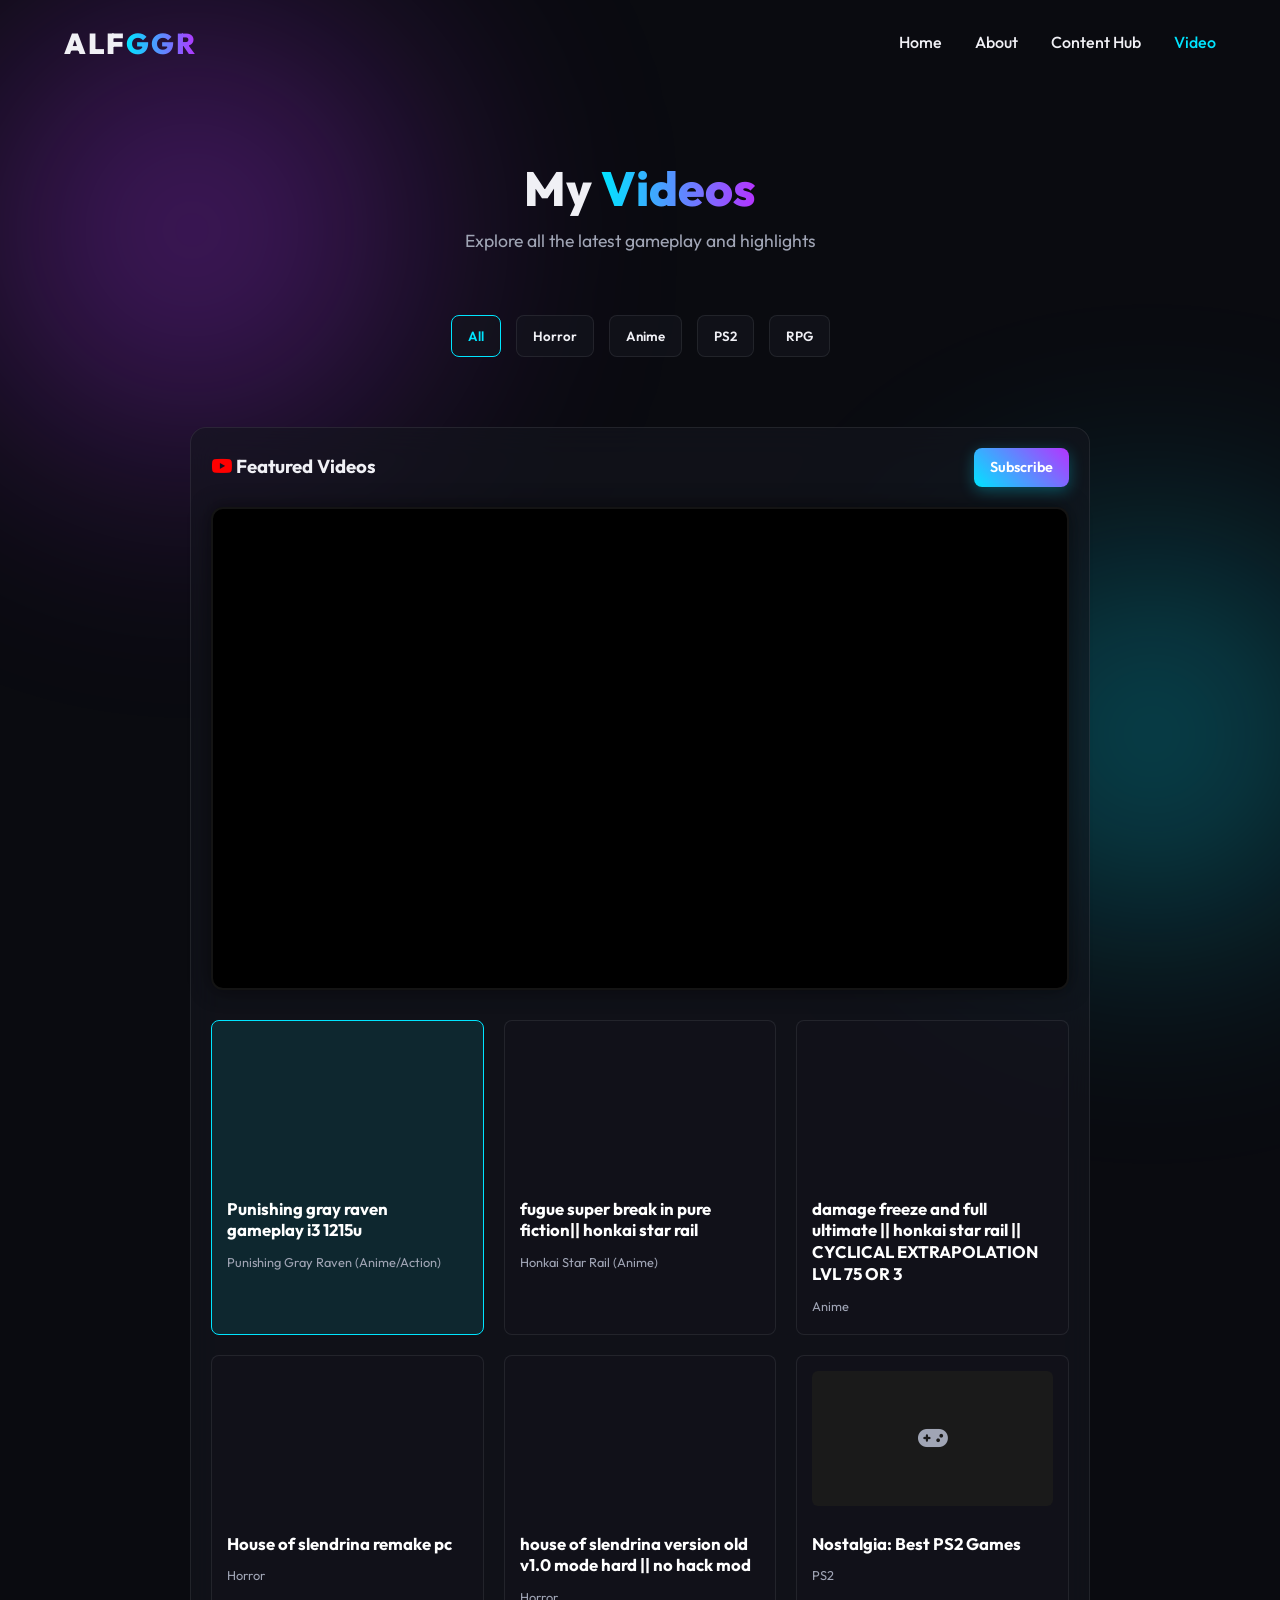
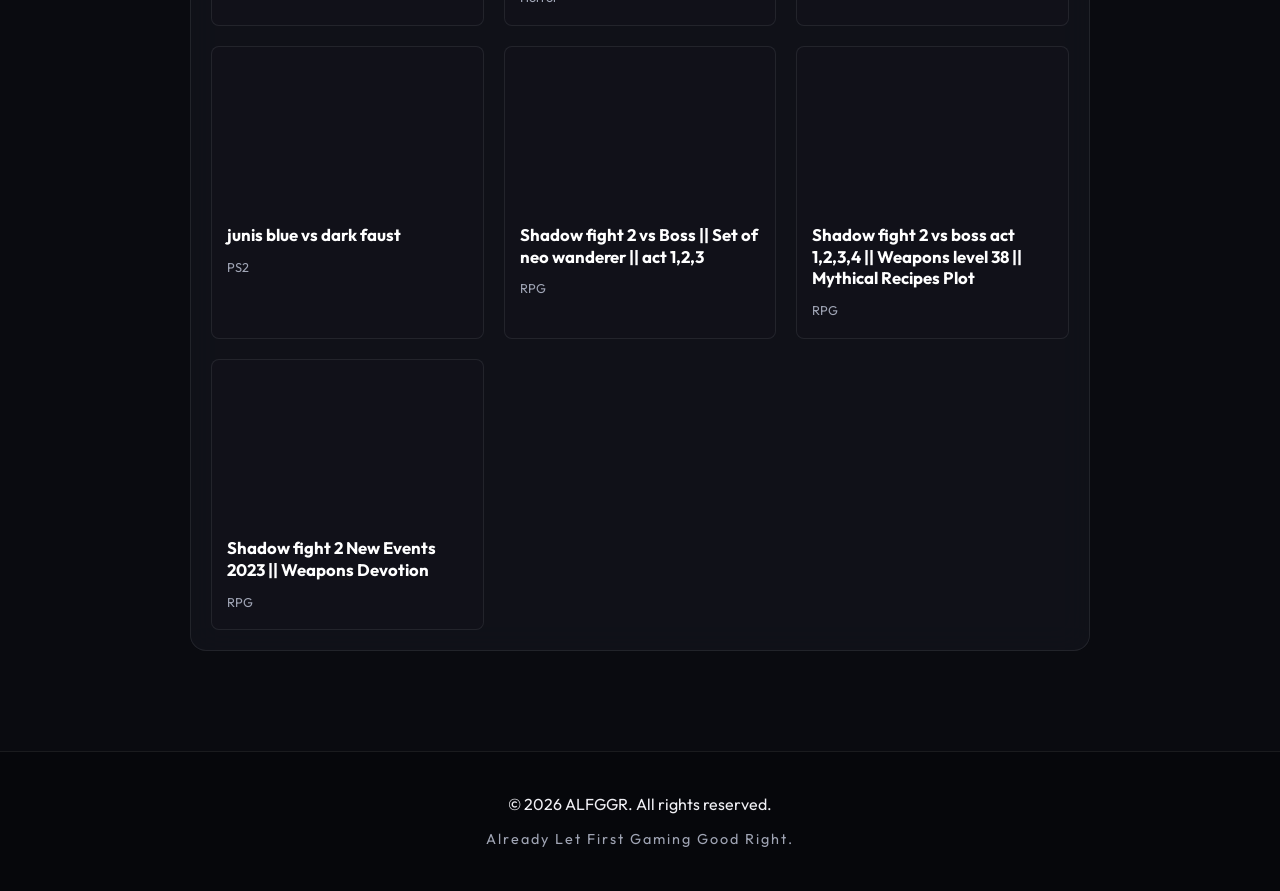
==== commit 2709f89b: "Add files via upload" ====
--- a/video.html
+++ b/video.html
@@ -4,56 +4,130 @@
     <meta charset="UTF-8">
     <meta name="viewport" content="width=device-width, initial-scale=1.0">
     <title>ALFGGR Videos - Already Let First Gaming Good Right | Creator Gaming Shadow Fight 2,3 and game anime</title>
-    <meta name="description" content="Watch the latest gaming videos from ALFGGR. Explore all the latest gameplay and highlights including Shadow Fight 2, 3, Honkai Star Rail, Punishing Gray Raven, and Horror games.">
+    <meta name="description" content="Watch the latest gaming videos from ALFGGR (Already Let First Gaming Good Right). Explore gameplay highlights, boss walkthroughs, and builds for Shadow Fight 2 &amp; 3, Honkai Star Rail, and PGR.">
     <meta name="keywords" content="Already Let First Gaming Good Right, ALFGGR, Gaming, Videos, Horror, Anime, PS2, RPG, Gameplay, Walkthrough, Shadow Fight, Honkai Star Rail, Punishing Gray Raven">
     <meta name="author" content="ALFGGR">
+    
+    <!-- Robots & Crawler Directives for Search & AI Engines -->
     <meta name="robots" content="index, follow, max-image-preview:large, max-snippet:-1, max-video-preview:-1">
+    <meta name="googlebot" content="index, follow, max-snippet:-1, max-image-preview:large, max-video-preview:-1">
+    <meta name="bingbot" content="index, follow, max-snippet:-1, max-image-preview:large, max-video-preview:-1">
+    
+    <!-- Canonical & Language Alternates -->
     <link rel="canonical" href="https://alfggr.com/video.html">
-    
-    <!-- SEO & Open Graph -->
+    <link rel="alternate" hreflang="x-default" href="https://alfggr.com/video.html">
+    <link rel="alternate" hreflang="en" href="https://alfggr.com/video.html">
+    
+    <!-- SEO & Open Graph (Social Previews & Discord) -->
+    <meta property="og:site_name" content="ALFGGR">
     <meta property="og:title" content="ALFGGR Videos - Already Let First Gaming Good Right | Creator Gaming Shadow Fight 2,3 and game anime">
-    <meta property="og:description" content="Watch the latest gaming videos from ALFGGR. Explore all the latest gameplay and highlights including Shadow Fight 2, 3, Honkai Star Rail, Punishing Gray Raven, and Horror games.">
+    <meta property="og:description" content="Watch the latest gaming videos from ALFGGR. Explore gameplay highlights, boss walkthroughs, and builds for Shadow Fight 2 &amp; 3, Honkai Star Rail, and Punishing Gray Raven.">
     <meta property="og:url" content="https://alfggr.com/video.html">
-    <meta property="og:site_name" content="ALFGGR">
+    <meta property="og:type" content="website">
+    <meta property="og:locale" content="en_US">
     <meta property="og:image" content="https://alfggr.com/img/icon.png">
-    <meta property="og:type" content="website">
-
-    <!-- Twitter Cards -->
+    <meta property="og:image:secure_url" content="https://alfggr.com/img/icon.png">
+    <meta property="og:image:type" content="image/png">
+    <meta property="og:image:width" content="512">
+    <meta property="og:image:height" content="512">
+    <meta property="og:image:alt" content="ALFGGR Videos - Already Let First Gaming Good Right">
+
+    <!-- Twitter Cards (X Previews) -->
     <meta name="twitter:card" content="summary_large_image">
+    <meta name="twitter:site" content="@ALFGGR">
+    <meta name="twitter:creator" content="@ALFGGR">
     <meta name="twitter:title" content="ALFGGR Videos - Already Let First Gaming Good Right | Creator Gaming Shadow Fight 2,3 and game anime">
-    <meta name="twitter:description" content="Watch the latest gaming videos from ALFGGR. Explore all the latest gameplay and highlights.">
+    <meta name="twitter:description" content="Watch the latest gaming videos from ALFGGR. Explore gameplay highlights, boss walkthroughs, and builds.">
     <meta name="twitter:image" content="https://alfggr.com/img/icon.png">
-    
-    <!-- Favicon Maximization -->
+    <meta name="twitter:image:alt" content="ALFGGR Gaming Creator Logo">
+    
+    <!-- Favicon & Touch Icons Maximization (Google Search, Apple, Android, Windows) -->
+    <link rel="icon" type="image/png" sizes="16x16" href="img/icon.png">
     <link rel="icon" type="image/png" sizes="32x32" href="img/icon.png">
-    <link rel="icon" type="image/png" sizes="16x16" href="img/icon.png">
+    <link rel="icon" type="image/png" sizes="48x48" href="img/icon.png">
+    <link rel="icon" type="image/png" sizes="96x96" href="img/icon.png">
+    <link rel="icon" type="image/png" sizes="192x192" href="img/icon.png">
     <link rel="apple-touch-icon" sizes="180x180" href="img/icon.png">
     <link rel="shortcut icon" href="img/icon.png">
+    <link rel="mask-icon" href="img/icon.png" color="#00e5ff">
     <link rel="manifest" href="site.webmanifest">
+    
+    <!-- Mobile Browser UI & PWA Color Scheme -->
+    <meta name="theme-color" content="#0a0b10">
     <meta name="msapplication-TileColor" content="#0a0b10">
     <meta name="msapplication-TileImage" content="img/icon.png">
-    <meta name="theme-color" content="#0a0b10">
-
-    <!-- Structured Data for AI Overviews & SEO -->
+    <meta name="mobile-web-app-capable" content="yes">
+    <meta name="apple-mobile-web-app-capable" content="yes">
+    <meta name="apple-mobile-web-app-status-bar-style" content="black-translucent">
+    <meta name="apple-mobile-web-app-title" content="ALFGGR">
+    <meta name="application-name" content="ALFGGR">
+
+    <!-- Pagespeed & Resource Hints (Preconnect & DNS-Prefetch) -->
+    <link rel="preconnect" href="https://fonts.googleapis.com">
+    <link rel="preconnect" href="https://fonts.gstatic.com" crossorigin>
+    <link rel="preconnect" href="https://cdnjs.cloudflare.com" crossorigin>
+    <link rel="preconnect" href="https://www.youtube.com">
+    <link rel="preconnect" href="https://img.youtube.com">
+    <link rel="dns-prefetch" href="https://fonts.googleapis.com">
+    <link rel="dns-prefetch" href="https://fonts.gstatic.com">
+    <link rel="dns-prefetch" href="https://cdnjs.cloudflare.com">
+    <link rel="dns-prefetch" href="https://www.youtube.com">
+    <link rel="dns-prefetch" href="https://img.youtube.com">
+    <link rel="preload" href="style.css" as="style">
+    <link href="https://fonts.googleapis.com/css2?family=Outfit:wght@300;400;600;800;900&display=swap" rel="stylesheet">
+    <link rel="stylesheet" href="style.css">
+    <link rel="preload" href="https://cdnjs.cloudflare.com/ajax/libs/font-awesome/6.4.0/css/all.min.css" as="style" onload="this.onload=null;this.rel='stylesheet'" crossorigin="anonymous">
+    <noscript><link rel="stylesheet" href="https://cdnjs.cloudflare.com/ajax/libs/font-awesome/6.4.0/css/all.min.css" crossorigin="anonymous"></noscript>
+
+    <!-- Structured Data for AI Overviews & Search Engines (JSON-LD) -->
     <script type="application/ld+json">
     {
       "@context": "https://schema.org",
       "@graph": [
         {
+          "@type": "WebSite",
+          "@id": "https://alfggr.com/#website",
+          "url": "https://alfggr.com/",
+          "name": "ALFGGR",
+          "alternateName": "Already Let First Gaming Good Right",
+          "description": "Official website and creator hub of gaming creator ALFGGR.",
+          "inLanguage": "en",
+          "publisher": {
+            "@id": "https://alfggr.com/#person"
+          }
+        },
+        {
+          "@type": "Person",
+          "@id": "https://alfggr.com/#person",
+          "name": "ALFGGR",
+          "alternateName": [
+            "Already Let First Gaming Good Right",
+            "Akhdan",
+            "ALFGGR Frieren"
+          ],
+          "description": "ALFGGR is a gaming content creator specializing in Shadow Fight 2, Shadow Fight 3, Honkai Star Rail, and Punishing Gray Raven.",
+          "jobTitle": "Gaming Content Creator",
+          "url": "https://alfggr.com/",
+          "sameAs": [
+            "https://www.youtube.com/@ALFGGRFRIEREN",
+            "https://www.tiktok.com/@alffgrfrieren"
+          ]
+        },
+        {
           "@type": "CollectionPage",
           "@id": "https://alfggr.com/video.html#collectionpage",
           "url": "https://alfggr.com/video.html",
           "name": "ALFGGR Videos - Already Let First Gaming Good Right | Creator Gaming Shadow Fight 2,3 and game anime",
-          "description": "Watch the latest gaming videos from ALFGGR. Explore all the latest gameplay and highlights.",
+          "description": "Watch the latest gaming videos from ALFGGR. Explore gameplay highlights, boss walkthroughs, and builds for Shadow Fight 2 & 3, Honkai Star Rail, and Punishing Gray Raven.",
+          "isPartOf": {
+            "@id": "https://alfggr.com/#website"
+          },
           "publisher": {
-            "@type": "Person",
-            "@id": "https://alfggr.com/#person",
-            "name": "ALFGGR",
-            "url": "https://alfggr.com/"
+            "@id": "https://alfggr.com/#person"
           },
           "about": {
             "@type": "Thing",
-            "name": "Gaming Videos"
+            "name": "Gaming Videos & Walkthroughs"
           },
           "hasPart": [
             {
@@ -63,7 +137,11 @@
               "thumbnailUrl": "https://img.youtube.com/vi/Yt48xO8uWRI/hqdefault.jpg",
               "uploadDate": "2023-01-01T00:00:00Z",
               "embedUrl": "https://www.youtube.com/embed/Yt48xO8uWRI?si=CnnHKr58qfmJ1KB6",
-              "contentUrl": "https://www.youtube.com/watch?v=Yt48xO8uWRI"
+              "contentUrl": "https://www.youtube.com/watch?v=Yt48xO8uWRI",
+              "inLanguage": "en",
+              "author": {
+                "@id": "https://alfggr.com/#person"
+              }
             },
             {
               "@type": "VideoObject",
@@ -72,7 +150,11 @@
               "thumbnailUrl": "https://img.youtube.com/vi/mqfwTpQ05Ng/hqdefault.jpg",
               "uploadDate": "2023-05-01T00:00:00Z",
               "embedUrl": "https://www.youtube.com/embed/mqfwTpQ05Ng?start=84",
-              "contentUrl": "https://www.youtube.com/watch?v=mqfwTpQ05Ng"
+              "contentUrl": "https://www.youtube.com/watch?v=mqfwTpQ05Ng",
+              "inLanguage": "en",
+              "author": {
+                "@id": "https://alfggr.com/#person"
+              }
             },
             {
               "@type": "VideoObject",
@@ -81,7 +163,11 @@
               "thumbnailUrl": "https://img.youtube.com/vi/ZGcPiIV1_28/hqdefault.jpg",
               "uploadDate": "2023-06-01T00:00:00Z",
               "embedUrl": "https://www.youtube.com/embed/ZGcPiIV1_28?si=SC_h_uphFCRVAzOS",
-              "contentUrl": "https://www.youtube.com/watch?v=ZGcPiIV1_28"
+              "contentUrl": "https://www.youtube.com/watch?v=ZGcPiIV1_28",
+              "inLanguage": "en",
+              "author": {
+                "@id": "https://alfggr.com/#person"
+              }
             },
             {
               "@type": "VideoObject",
@@ -90,7 +176,11 @@
               "thumbnailUrl": "https://img.youtube.com/vi/eGwAYPL7aRM/hqdefault.jpg",
               "uploadDate": "2023-07-01T00:00:00Z",
               "embedUrl": "https://www.youtube.com/embed/eGwAYPL7aRM?si=e6atgmjRRaTUmrL-",
-              "contentUrl": "https://www.youtube.com/watch?v=eGwAYPL7aRM"
+              "contentUrl": "https://www.youtube.com/watch?v=eGwAYPL7aRM",
+              "inLanguage": "en",
+              "author": {
+                "@id": "https://alfggr.com/#person"
+              }
             },
             {
               "@type": "VideoObject",
@@ -99,7 +189,11 @@
               "thumbnailUrl": "https://img.youtube.com/vi/FNz2HK_6kNI/hqdefault.jpg",
               "uploadDate": "2023-07-15T00:00:00Z",
               "embedUrl": "https://www.youtube.com/embed/FNz2HK_6kNI?si=Iut2EkTe7sqjBl9a",
-              "contentUrl": "https://www.youtube.com/watch?v=FNz2HK_6kNI"
+              "contentUrl": "https://www.youtube.com/watch?v=FNz2HK_6kNI",
+              "inLanguage": "en",
+              "author": {
+                "@id": "https://alfggr.com/#person"
+              }
             },
             {
               "@type": "VideoObject",
@@ -108,7 +202,11 @@
               "thumbnailUrl": "https://img.youtube.com/vi/fvQC0sFUXD8/hqdefault.jpg",
               "uploadDate": "2023-08-01T00:00:00Z",
               "embedUrl": "https://www.youtube.com/embed/fvQC0sFUXD8?si=60xkOVvUGl4ir617",
-              "contentUrl": "https://www.youtube.com/watch?v=fvQC0sFUXD8"
+              "contentUrl": "https://www.youtube.com/watch?v=fvQC0sFUXD8",
+              "inLanguage": "en",
+              "author": {
+                "@id": "https://alfggr.com/#person"
+              }
             },
             {
               "@type": "VideoObject",
@@ -117,7 +215,11 @@
               "thumbnailUrl": "https://img.youtube.com/vi/9pNNU_Ja9Fw/hqdefault.jpg",
               "uploadDate": "2023-09-01T00:00:00Z",
               "embedUrl": "https://www.youtube.com/embed/9pNNU_Ja9Fw?si=eTaU8vXrqc_uiwPA",
-              "contentUrl": "https://www.youtube.com/watch?v=9pNNU_Ja9Fw"
+              "contentUrl": "https://www.youtube.com/watch?v=9pNNU_Ja9Fw",
+              "inLanguage": "en",
+              "author": {
+                "@id": "https://alfggr.com/#person"
+              }
             },
             {
               "@type": "VideoObject",
@@ -126,7 +228,11 @@
               "thumbnailUrl": "https://img.youtube.com/vi/5vhgymknpUk/hqdefault.jpg",
               "uploadDate": "2023-09-10T00:00:00Z",
               "embedUrl": "https://www.youtube.com/embed/5vhgymknpUk?si=5foOuzaYvOjLVscD",
-              "contentUrl": "https://www.youtube.com/watch?v=5vhgymknpUk"
+              "contentUrl": "https://www.youtube.com/watch?v=5vhgymknpUk",
+              "inLanguage": "en",
+              "author": {
+                "@id": "https://alfggr.com/#person"
+              }
             },
             {
               "@type": "VideoObject",
@@ -135,28 +241,17 @@
               "thumbnailUrl": "https://img.youtube.com/vi/zV8PjZIOoPE/hqdefault.jpg",
               "uploadDate": "2023-10-01T00:00:00Z",
               "embedUrl": "https://www.youtube.com/embed/zV8PjZIOoPE?si=hNqh-Oz_6TSqY99t",
-              "contentUrl": "https://www.youtube.com/watch?v=zV8PjZIOoPE"
+              "contentUrl": "https://www.youtube.com/watch?v=zV8PjZIOoPE",
+              "inLanguage": "en",
+              "author": {
+                "@id": "https://alfggr.com/#person"
+              }
             }
           ]
         }
       ]
     }
     </script>
-
-    <!-- Pagespeed Optimizations -->
-    <link rel="preconnect" href="https://fonts.googleapis.com">
-    <link rel="preconnect" href="https://fonts.gstatic.com" crossorigin>
-    <link rel="preconnect" href="https://www.youtube.com">
-    <link rel="preconnect" href="https://cdnjs.cloudflare.com">
-    <link rel="dns-prefetch" href="https://fonts.googleapis.com">
-    <link rel="dns-prefetch" href="https://fonts.gstatic.com">
-    <link rel="dns-prefetch" href="https://www.youtube.com">
-    <link rel="dns-prefetch" href="https://cdnjs.cloudflare.com">
-    <link rel="preload" href="style.css" as="style">
-    <link href="https://fonts.googleapis.com/css2?family=Outfit:wght@300;400;600;800;900&display=swap" rel="stylesheet">
-    <link rel="stylesheet" href="style.css">
-    <link rel="preload" href="https://cdnjs.cloudflare.com/ajax/libs/font-awesome/6.4.0/css/all.min.css" as="style" onload="this.onload=null;this.rel='stylesheet'">
-    <noscript><link rel="stylesheet" href="https://cdnjs.cloudflare.com/ajax/libs/font-awesome/6.4.0/css/all.min.css"></noscript>
     <style>
         .video-page-grid {
             display: grid !important;
@@ -291,7 +386,6 @@
                             <span>PS2</span>
                         </div>
                     </div>
-                    </div>
 
                     <!-- RPG Placeholders -->
                     <div class="playlist-item" data-category="rpg" data-url="https://www.youtube.com/embed/9pNNU_Ja9Fw?si=eTaU8vXrqc_uiwPA">
@@ -319,33 +413,7 @@
             </div>
         </div>
     </section>
-    <!-- Devices Section -->
-    <section id="devices" class="about" style="padding-top: 50px; padding-bottom: 100px;">
-        <div class="section-header fade-in">
-            <h2>My <span class="highlight">Devices</span></h2>
-            <p>The hardware I use for gaming and content creation</p>
-        </div>
-        
-        <div class="about-grid" style="display: grid; grid-template-columns: repeat(auto-fit, minmax(300px, 1fr)); gap: 40px; max-width: 800px; margin: 0 auto;">
-            <div class="about-card device-card glass fade-in">
-                <div class="device-img-box">
-                    <img src="img/device-mobile.jpg" alt="Samsung Galaxy A12" loading="lazy" width="400" height="300">
-                </div>
-                <i class="fas fa-mobile-alt fa-3x icon-glow" style="margin-bottom: 15px;"></i>
-                <h3>Mobile Device</h3>
-                <p>Samsung Galaxy a12 6/128 exynos 850</p>
-            </div>
-            <div class="about-card device-card glass fade-in" style="transition-delay: 0.2s;">
-                <div class="device-img-box">
-                    <img src="img/device-laptop.jpg" alt="Lenovo IdeaPad Slim 3" loading="lazy" width="400" height="300">
-                </div>
-                <i class="fas fa-laptop fa-3x icon-glow" style="margin-bottom: 15px;"></i>
-                <h3>Laptop / PC</h3>
-                <p>Lenovo ideapad slim 3 i3 1215u ram 16gb /uhd 12th</p>
-            </div>
-        </div>
-    </section>
-
+    
     <footer>
         <p>&copy; 2026 ALFGGR. All rights reserved.</p>
         <p class="footer-sub">Already Let First Gaming Good Right.</p>
--- a/style.css
+++ b/style.css
@@ -211,11 +211,35 @@
 }
 
 .hero-subtitle {
+    display: inline-flex;
+    align-items: center;
+    gap: 8px;
+    padding: 6px 16px;
+    background: rgba(0, 229, 255, 0.08);
+    border: 1px solid rgba(0, 229, 255, 0.25);
+    border-radius: 50px;
     color: var(--accent-primary);
-    font-size: 1rem;
-    letter-spacing: 3px;
-    margin-bottom: 10px;
+    font-size: 0.85rem;
+    font-weight: 600;
+    letter-spacing: 2px;
+    margin-bottom: 16px;
     text-transform: uppercase;
+    backdrop-filter: blur(8px);
+    width: fit-content;
+}
+
+.badge-dot {
+    width: 8px;
+    height: 8px;
+    background-color: var(--accent-primary);
+    border-radius: 50%;
+    box-shadow: 0 0 10px var(--accent-primary);
+    animation: pulse-dot 2s infinite ease-in-out;
+}
+
+@keyframes pulse-dot {
+    0%, 100% { opacity: 1; transform: scale(1); }
+    50% { opacity: 0.35; transform: scale(0.75); }
 }
 
 .hero-title {
@@ -263,12 +287,39 @@
 .hero-desc {
     font-size: 1.2rem;
     color: var(--text-muted);
-    margin-bottom: 40px;
+    margin-bottom: 35px;
 }
 
 .hero-actions {
     display: flex;
-    gap: 15px;
+    align-items: center;
+    gap: 14px;
+    flex-wrap: wrap;
+}
+
+.hero-actions .btn-primary {
+    display: inline-flex;
+    align-items: center;
+    gap: 10px;
+    min-height: 48px;
+}
+
+.hero-social-group {
+    display: inline-flex;
+    align-items: center;
+    gap: 10px;
+}
+
+.hero-actions .btn-social {
+    width: 48px;
+    height: 48px;
+    padding: 0;
+    display: inline-flex;
+    align-items: center;
+    justify-content: center;
+    font-size: 1.2rem;
+    border-radius: 10px;
+    flex-shrink: 0;
 }
 
 .hero-image-wrapper {
@@ -281,7 +332,7 @@
     background: linear-gradient(135deg, rgba(20,22,30,0.8), rgba(10,11,16,0.9));
     border: 1px solid var(--glass-border);
     border-radius: 20px;
-    padding: 30px;
+    padding: 28px 24px;
     position: relative;
     box-shadow: 0 20px 40px rgba(0,0,0,0.5), 0 0 40px rgba(181, 51, 255, 0.1);
     transform: perspective(1000px) rotateY(-5deg);
@@ -294,35 +345,68 @@
 
 .stats-grid {
     display: grid;
-    grid-template-columns: repeat(2, 1fr);
-    gap: 20px;
+    grid-template-columns: repeat(3, 1fr);
+    gap: 16px;
 }
 
 .stat-item {
-    background: rgba(255,255,255,0.03);
-    padding: 20px;
-    border-radius: 12px;
+    background: rgba(255, 255, 255, 0.03);
+    padding: 20px 14px;
+    border-radius: 14px;
     text-align: center;
-    border: 1px solid rgba(255,255,255,0.05);
+    border: 1px solid rgba(255, 255, 255, 0.05);
+    display: flex;
+    flex-direction: column;
+    align-items: center;
+    justify-content: center;
+    transition: transform 0.3s ease, border-color 0.3s ease, background 0.3s ease;
+}
+
+.stat-item:hover {
+    transform: translateY(-3px);
+    background: rgba(255, 255, 255, 0.06);
+    border-color: rgba(0, 229, 255, 0.3);
 }
 
 .stat-item i {
-    font-size: 2rem;
+    font-size: 1.8rem;
     color: var(--accent-secondary);
     margin-bottom: 10px;
+    transition: transform 0.3s ease, color 0.3s ease;
+}
+
+.stat-item:hover i {
+    transform: scale(1.1);
+    color: var(--accent-primary);
+}
+
+.stat-number {
+    display: inline-flex;
+    align-items: baseline;
+    justify-content: center;
+    gap: 2px;
 }
 
 .stat-item h3 {
-    font-size: 2.5rem;
+    font-size: 2.2rem;
     font-weight: 800;
     color: #fff;
+    line-height: 1.1;
+}
+
+.stat-unit,
+.stat-suffix {
+    font-size: 1.2rem;
+    font-weight: 700;
+    color: var(--accent-primary);
 }
 
 .stat-item p {
     color: var(--text-muted);
-    font-size: 0.9rem;
+    font-size: 0.8rem;
     text-transform: uppercase;
-    letter-spacing: 1px;
+    letter-spacing: 0.8px;
+    margin-top: 6px;
 }
 
 /* Sections */
@@ -745,45 +829,91 @@
     .hero {
         flex-direction: column;
         text-align: center;
-        padding-top: 120px;
-        padding-bottom: 40px;
+        padding-top: 110px;
+        padding-bottom: 45px;
+        min-height: auto;
+    }
+    .hero-content {
+        max-width: 100%;
+        width: 100%;
+        display: flex;
+        flex-direction: column;
+        align-items: center;
+    }
+    .hero-subtitle {
+        margin-bottom: 14px;
+        font-size: 0.8rem;
     }
     .hero-title {
-        font-size: 3rem;
+        font-size: clamp(2.5rem, 11vw, 3.6rem);
+        line-height: 1.1;
+        margin-bottom: 15px;
     }
     .hero-desc {
-        font-size: 1rem;
-        margin-bottom: 30px;
+        font-size: 1.05rem;
+        margin-bottom: 25px;
+        max-width: 460px;
     }
     .hero-actions {
         justify-content: center;
-        flex-wrap: wrap;
+        gap: 12px;
+        width: 100%;
+    }
+    .hero-actions .btn-primary {
+        padding: 12px 24px;
+        min-height: 48px;
+    }
+    .hero-social-group {
+        display: inline-flex;
+        align-items: center;
+        gap: 10px;
+    }
+    .hero-actions .btn-social {
+        width: 48px;
+        height: 48px;
+        min-height: 48px;
     }
     .hero-image-wrapper {
-        margin-top: 40px;
+        margin-top: 35px;
         width: 100%;
+        display: flex;
+        justify-content: center;
     }
     .hero-card {
-        padding: 15px;
+        padding: 18px 14px;
         border-radius: 16px;
+        transform: none !important;
+        width: 100%;
+        max-width: 440px;
+        margin: 0 auto;
+        box-shadow: 0 15px 35px rgba(0, 0, 0, 0.4), 0 0 25px rgba(181, 51, 255, 0.1);
+    }
+    .hero-card:hover {
+        transform: none !important;
     }
     .stats-grid {
         grid-template-columns: repeat(3, 1fr);
-        gap: 8px;
+        gap: 10px;
     }
     .stat-item {
-        padding: 12px 5px;
+        padding: 14px 6px;
+        border-radius: 12px;
     }
     .stat-item i {
-        font-size: 1.2rem;
-        margin-bottom: 5px;
+        font-size: 1.3rem;
+        margin-bottom: 6px;
     }
     .stat-item h3 {
-        font-size: 1.3rem;
+        font-size: 1.35rem;
+    }
+    .stat-unit,
+    .stat-suffix {
+        font-size: 0.95rem;
     }
     .stat-item p {
-        font-size: 0.65rem;
-        letter-spacing: 0;
+        font-size: 0.68rem;
+        letter-spacing: 0.5px;
+        margin-top: 4px;
     }
     .about-profile {
         flex-direction: column;
@@ -812,18 +942,63 @@
 }
 
 @media (max-width: 480px) {
+    .hero {
+        padding-top: 95px;
+        padding-bottom: 35px;
+    }
     .hero-title {
-        font-size: 2.2rem;
+        font-size: clamp(2.2rem, 9.5vw, 2.9rem);
     }
     .hero-subtitle {
-        font-size: 0.8rem;
+        font-size: 0.75rem;
+        padding: 5px 14px;
+        letter-spacing: 1.5px;
+    }
+    .hero-desc {
+        font-size: 0.95rem;
+        margin-bottom: 22px;
+    }
+    .hero-actions {
+        gap: 10px;
+    }
+    .hero-actions .btn-primary {
+        padding: 11px 20px;
+        font-size: 0.92rem;
+        min-height: 46px;
+    }
+    .hero-actions .btn-social {
+        width: 46px;
+        height: 46px;
+        min-height: 46px;
+        font-size: 1.15rem;
+    }
+    .hero-card {
+        padding: 16px 10px;
+    }
+    .stats-grid {
+        gap: 8px;
+    }
+    .stat-item {
+        padding: 12px 4px;
+    }
+    .stat-item i {
+        font-size: 1.15rem;
+        margin-bottom: 4px;
+    }
+    .stat-item h3 {
+        font-size: 1.2rem;
+    }
+    .stat-unit,
+    .stat-suffix {
+        font-size: 0.85rem;
+    }
+    .stat-item p {
+        font-size: 0.62rem;
+        letter-spacing: 0;
     }
     .phone-frame {
         width: 260px;
         height: 520px;
-    }
-    .stat-item h3 {
-        font-size: 1.1rem;
     }
     .contact-container {
         padding: 20px;
@@ -837,3 +1012,37 @@
         font-size: 1.2rem;
     }
 }
+
+@media (max-width: 360px) {
+    .hero-title {
+        font-size: 2rem;
+    }
+    .hero-actions {
+        flex-direction: column;
+        width: 100%;
+        gap: 10px;
+    }
+    .hero-actions .btn-primary {
+        width: 100%;
+    }
+    .hero-social-group {
+        width: 100%;
+        justify-content: center;
+    }
+    .stats-grid {
+        gap: 6px;
+    }
+    .stat-item {
+        padding: 10px 3px;
+    }
+    .stat-item h3 {
+        font-size: 1.05rem;
+    }
+    .stat-unit,
+    .stat-suffix {
+        font-size: 0.75rem;
+    }
+    .stat-item p {
+        font-size: 0.58rem;
+    }
+}
--- a/style.css
+++ b/style.css
@@ -211,11 +211,35 @@
 }
 
 .hero-subtitle {
+    display: inline-flex;
+    align-items: center;
+    gap: 8px;
+    padding: 6px 16px;
+    background: rgba(0, 229, 255, 0.08);
+    border: 1px solid rgba(0, 229, 255, 0.25);
+    border-radius: 50px;
     color: var(--accent-primary);
-    font-size: 1rem;
-    letter-spacing: 3px;
-    margin-bottom: 10px;
+    font-size: 0.85rem;
+    font-weight: 600;
+    letter-spacing: 2px;
+    margin-bottom: 16px;
     text-transform: uppercase;
+    backdrop-filter: blur(8px);
+    width: fit-content;
+}
+
+.badge-dot {
+    width: 8px;
+    height: 8px;
+    background-color: var(--accent-primary);
+    border-radius: 50%;
+    box-shadow: 0 0 10px var(--accent-primary);
+    animation: pulse-dot 2s infinite ease-in-out;
+}
+
+@keyframes pulse-dot {
+    0%, 100% { opacity: 1; transform: scale(1); }
+    50% { opacity: 0.35; transform: scale(0.75); }
 }
 
 .hero-title {
@@ -263,12 +287,39 @@
 .hero-desc {
     font-size: 1.2rem;
     color: var(--text-muted);
-    margin-bottom: 40px;
+    margin-bottom: 35px;
 }
 
 .hero-actions {
     display: flex;
-    gap: 15px;
+    align-items: center;
+    gap: 14px;
+    flex-wrap: wrap;
+}
+
+.hero-actions .btn-primary {
+    display: inline-flex;
+    align-items: center;
+    gap: 10px;
+    min-height: 48px;
+}
+
+.hero-social-group {
+    display: inline-flex;
+    align-items: center;
+    gap: 10px;
+}
+
+.hero-actions .btn-social {
+    width: 48px;
+    height: 48px;
+    padding: 0;
+    display: inline-flex;
+    align-items: center;
+    justify-content: center;
+    font-size: 1.2rem;
+    border-radius: 10px;
+    flex-shrink: 0;
 }
 
 .hero-image-wrapper {
@@ -281,7 +332,7 @@
     background: linear-gradient(135deg, rgba(20,22,30,0.8), rgba(10,11,16,0.9));
     border: 1px solid var(--glass-border);
     border-radius: 20px;
-    padding: 30px;
+    padding: 28px 24px;
     position: relative;
     box-shadow: 0 20px 40px rgba(0,0,0,0.5), 0 0 40px rgba(181, 51, 255, 0.1);
     transform: perspective(1000px) rotateY(-5deg);
@@ -294,35 +345,68 @@
 
 .stats-grid {
     display: grid;
-    grid-template-columns: repeat(2, 1fr);
-    gap: 20px;
+    grid-template-columns: repeat(3, 1fr);
+    gap: 16px;
 }
 
 .stat-item {
-    background: rgba(255,255,255,0.03);
-    padding: 20px;
-    border-radius: 12px;
+    background: rgba(255, 255, 255, 0.03);
+    padding: 20px 14px;
+    border-radius: 14px;
     text-align: center;
-    border: 1px solid rgba(255,255,255,0.05);
+    border: 1px solid rgba(255, 255, 255, 0.05);
+    display: flex;
+    flex-direction: column;
+    align-items: center;
+    justify-content: center;
+    transition: transform 0.3s ease, border-color 0.3s ease, background 0.3s ease;
+}
+
+.stat-item:hover {
+    transform: translateY(-3px);
+    background: rgba(255, 255, 255, 0.06);
+    border-color: rgba(0, 229, 255, 0.3);
 }
 
 .stat-item i {
-    font-size: 2rem;
+    font-size: 1.8rem;
     color: var(--accent-secondary);
     margin-bottom: 10px;
+    transition: transform 0.3s ease, color 0.3s ease;
+}
+
+.stat-item:hover i {
+    transform: scale(1.1);
+    color: var(--accent-primary);
+}
+
+.stat-number {
+    display: inline-flex;
+    align-items: baseline;
+    justify-content: center;
+    gap: 2px;
 }
 
 .stat-item h3 {
-    font-size: 2.5rem;
+    font-size: 2.2rem;
     font-weight: 800;
     color: #fff;
+    line-height: 1.1;
+}
+
+.stat-unit,
+.stat-suffix {
+    font-size: 1.2rem;
+    font-weight: 700;
+    color: var(--accent-primary);
 }
 
 .stat-item p {
     color: var(--text-muted);
-    font-size: 0.9rem;
+    font-size: 0.8rem;
     text-transform: uppercase;
-    letter-spacing: 1px;
+    letter-spacing: 0.8px;
+    margin-top: 6px;
 }
 
 /* Sections */
@@ -745,45 +829,91 @@
     .hero {
         flex-direction: column;
         text-align: center;
-        padding-top: 120px;
-        padding-bottom: 40px;
+        padding-top: 110px;
+        padding-bottom: 45px;
+        min-height: auto;
+    }
+    .hero-content {
+        max-width: 100%;
+        width: 100%;
+        display: flex;
+        flex-direction: column;
+        align-items: center;
+    }
+    .hero-subtitle {
+        margin-bottom: 14px;
+        font-size: 0.8rem;
     }
     .hero-title {
-        font-size: 3rem;
+        font-size: clamp(2.5rem, 11vw, 3.6rem);
+        line-height: 1.1;
+        margin-bottom: 15px;
     }
     .hero-desc {
-        font-size: 1rem;
-        margin-bottom: 30px;
+        font-size: 1.05rem;
+        margin-bottom: 25px;
+        max-width: 460px;
     }
     .hero-actions {
         justify-content: center;
-        flex-wrap: wrap;
+        gap: 12px;
+        width: 100%;
+    }
+    .hero-actions .btn-primary {
+        padding: 12px 24px;
+        min-height: 48px;
+    }
+    .hero-social-group {
+        display: inline-flex;
+        align-items: center;
+        gap: 10px;
+    }
+    .hero-actions .btn-social {
+        width: 48px;
+        height: 48px;
+        min-height: 48px;
     }
     .hero-image-wrapper {
-        margin-top: 40px;
+        margin-top: 35px;
         width: 100%;
+        display: flex;
+        justify-content: center;
     }
     .hero-card {
-        padding: 15px;
+        padding: 18px 14px;
         border-radius: 16px;
+        transform: none !important;
+        width: 100%;
+        max-width: 440px;
+        margin: 0 auto;
+        box-shadow: 0 15px 35px rgba(0, 0, 0, 0.4), 0 0 25px rgba(181, 51, 255, 0.1);
+    }
+    .hero-card:hover {
+        transform: none !important;
     }
     .stats-grid {
         grid-template-columns: repeat(3, 1fr);
-        gap: 8px;
+        gap: 10px;
     }
     .stat-item {
-        padding: 12px 5px;
+        padding: 14px 6px;
+        border-radius: 12px;
     }
     .stat-item i {
-        font-size: 1.2rem;
-        margin-bottom: 5px;
+        font-size: 1.3rem;
+        margin-bottom: 6px;
     }
     .stat-item h3 {
-        font-size: 1.3rem;
+        font-size: 1.35rem;
+    }
+    .stat-unit,
+    .stat-suffix {
+        font-size: 0.95rem;
     }
     .stat-item p {
-        font-size: 0.65rem;
-        letter-spacing: 0;
+        font-size: 0.68rem;
+        letter-spacing: 0.5px;
+        margin-top: 4px;
     }
     .about-profile {
         flex-direction: column;
@@ -812,18 +942,63 @@
 }
 
 @media (max-width: 480px) {
+    .hero {
+        padding-top: 95px;
+        padding-bottom: 35px;
+    }
     .hero-title {
-        font-size: 2.2rem;
+        font-size: clamp(2.2rem, 9.5vw, 2.9rem);
     }
     .hero-subtitle {
-        font-size: 0.8rem;
+        font-size: 0.75rem;
+        padding: 5px 14px;
+        letter-spacing: 1.5px;
+    }
+    .hero-desc {
+        font-size: 0.95rem;
+        margin-bottom: 22px;
+    }
+    .hero-actions {
+        gap: 10px;
+    }
+    .hero-actions .btn-primary {
+        padding: 11px 20px;
+        font-size: 0.92rem;
+        min-height: 46px;
+    }
+    .hero-actions .btn-social {
+        width: 46px;
+        height: 46px;
+        min-height: 46px;
+        font-size: 1.15rem;
+    }
+    .hero-card {
+        padding: 16px 10px;
+    }
+    .stats-grid {
+        gap: 8px;
+    }
+    .stat-item {
+        padding: 12px 4px;
+    }
+    .stat-item i {
+        font-size: 1.15rem;
+        margin-bottom: 4px;
+    }
+    .stat-item h3 {
+        font-size: 1.2rem;
+    }
+    .stat-unit,
+    .stat-suffix {
+        font-size: 0.85rem;
+    }
+    .stat-item p {
+        font-size: 0.62rem;
+        letter-spacing: 0;
     }
     .phone-frame {
         width: 260px;
         height: 520px;
-    }
-    .stat-item h3 {
-        font-size: 1.1rem;
     }
     .contact-container {
         padding: 20px;
@@ -837,3 +1012,37 @@
         font-size: 1.2rem;
     }
 }
+
+@media (max-width: 360px) {
+    .hero-title {
+        font-size: 2rem;
+    }
+    .hero-actions {
+        flex-direction: column;
+        width: 100%;
+        gap: 10px;
+    }
+    .hero-actions .btn-primary {
+        width: 100%;
+    }
+    .hero-social-group {
+        width: 100%;
+        justify-content: center;
+    }
+    .stats-grid {
+        gap: 6px;
+    }
+    .stat-item {
+        padding: 10px 3px;
+    }
+    .stat-item h3 {
+        font-size: 1.05rem;
+    }
+    .stat-unit,
+    .stat-suffix {
+        font-size: 0.75rem;
+    }
+    .stat-item p {
+        font-size: 0.58rem;
+    }
+}
